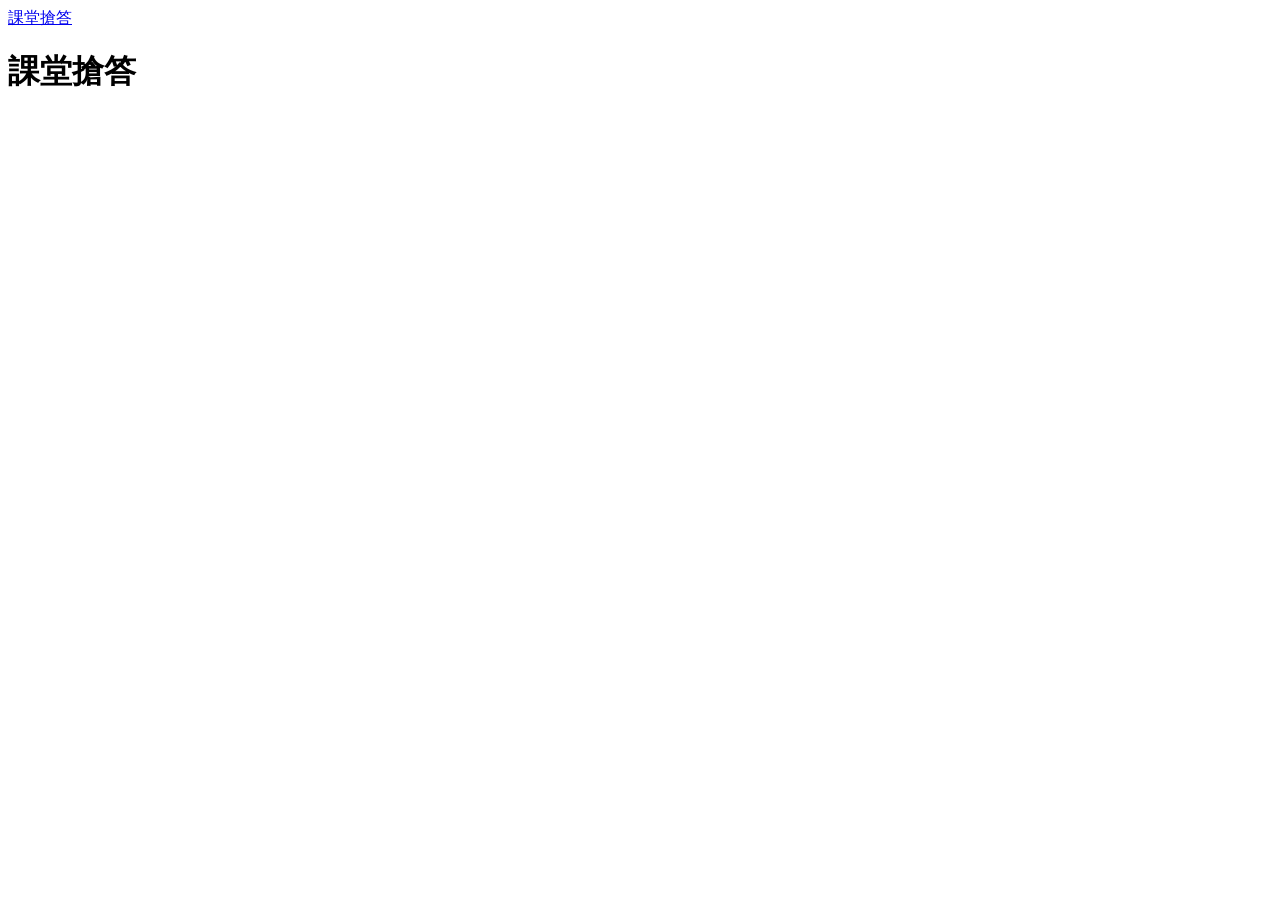
==== public/courses.html @ 8e47b9e6 "feat: deliver course workspaces and document classroom workflows" ====
<!doctype html>
<html lang="zh-Hant">
<head>
  <meta charset="utf-8"><meta name="viewport" content="width=device-width, initial-scale=1">
  <title>我的課程｜課堂搶答</title><link rel="stylesheet" href="/style.css">
  <script src="/share-code.js" defer></script>
  <script src="/workspace.js" defer></script>
  <script type="module" src="/courses.js"></script>
</head>
<body>
  <header class="topbar"><a href="/" class="brand">課堂搶答</a></header>
  <main class="course-home">
    <h1 id="title">課堂搶答</h1>
    <nav id="login-roles" class="role-switch" aria-label="選擇身分" hidden><button id="student" aria-pressed="true">學生</button><button id="staff" aria-pressed="false">老師與助教</button></nav>
    <p id="notice" role="status" hidden></p>
    <section class="panel" id="login" hidden><h2 id="intro">登入你的小組</h2><p id="hint">使用自己的 Google 帳號登入，再加入或建立課程小組。</p><button id="google" class="primary" disabled>使用 Google 帳號登入</button></section>
    <div id="workspace"></div>
  </main>
</body></html>
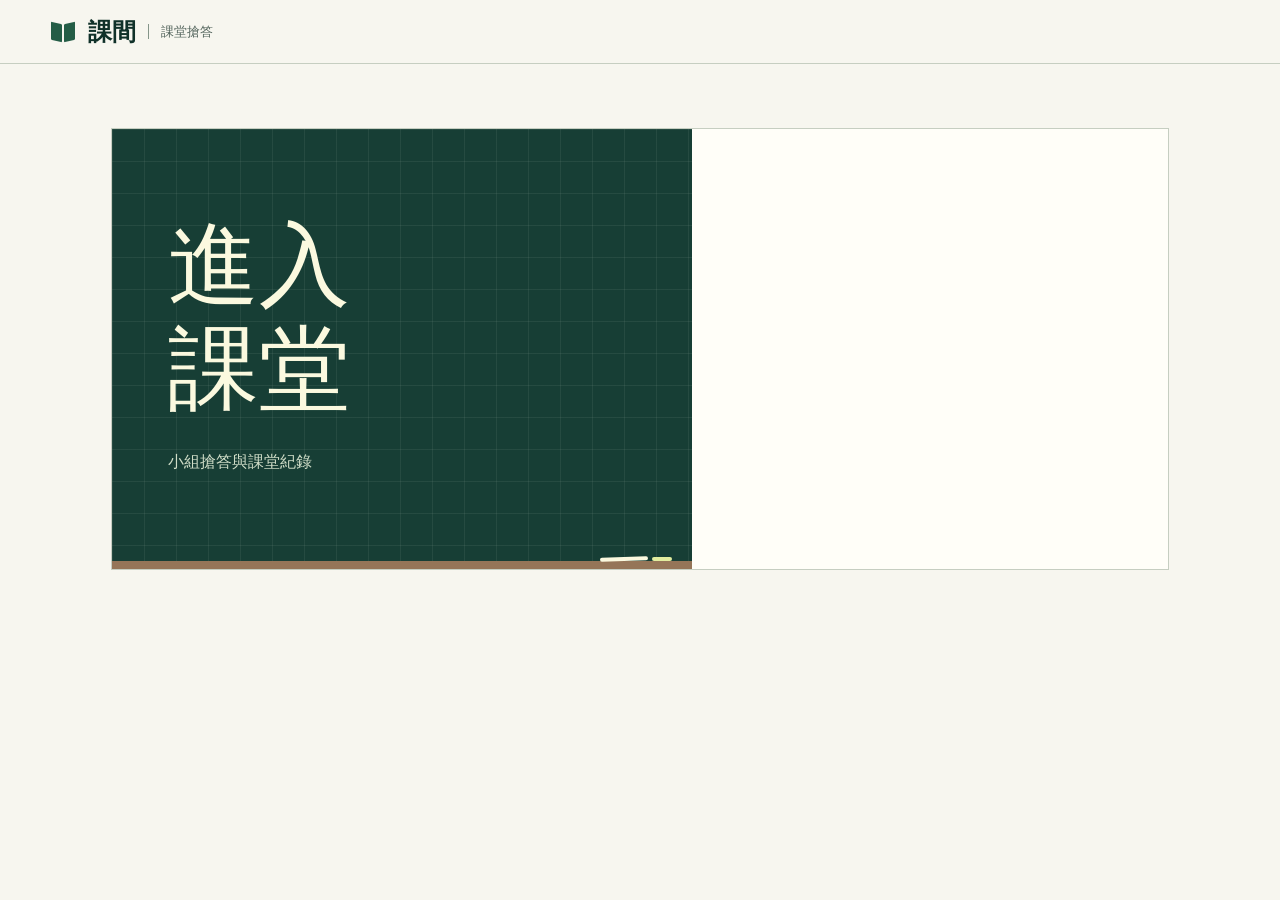
==== commit 625f3552: "feat: redesign classroom UI with Hallmark" ====
--- a/public/courses.html
+++ b/public/courses.html
@@ -2,18 +2,23 @@
 <html lang="zh-Hant">
 <head>
   <meta charset="utf-8"><meta name="viewport" content="width=device-width, initial-scale=1">
-  <title>我的課程｜課堂搶答</title><link rel="stylesheet" href="/style.css">
+  <title>我的課程｜課間</title><meta name="description" content="進入課程、加入小組，查看課堂搶答活動與作答紀錄。"><link rel="stylesheet" href="style.css">
   <script src="/share-code.js" defer></script>
   <script src="/workspace.js" defer></script>
   <script type="module" src="/courses.js"></script>
 </head>
 <body>
-  <header class="topbar"><a href="/" class="brand">課堂搶答</a></header>
+  <header class="topbar"><a href="/" class="brand" aria-label="課間首頁"><span class="book-mark" aria-hidden="true"></span>課間<span class="brand-detail">課堂搶答</span></a></header>
   <main class="course-home">
-    <h1 id="title">課堂搶答</h1>
-    <nav id="login-roles" class="role-switch" aria-label="選擇身分" hidden><button id="student" aria-pressed="true">學生</button><button id="staff" aria-pressed="false">老師與助教</button></nav>
-    <p id="notice" role="status" hidden></p>
-    <section class="panel" id="login" hidden><h2 id="intro">登入你的小組</h2><p id="hint">使用自己的 Google 帳號登入，再加入或建立課程小組。</p><button id="google" class="primary" disabled>使用 Google 帳號登入</button></section>
+    <div class="course-entry">
+      <div class="course-heading"><h1 id="title">進入課堂</h1><p class="board-caption">小組搶答與課堂紀錄</p></div>
+      <div class="entry-controls">
+        <p id="notice" role="status" hidden></p>
+        <nav id="login-roles" class="role-switch" aria-label="選擇身分" hidden><button id="student" aria-pressed="true">學生</button><button id="staff" aria-pressed="false">老師與助教</button></nav>
+        <section id="login" hidden><h2 id="intro">登入你的小組</h2><p id="hint">使用自己的 Google 帳號登入，再加入或建立課程小組。</p><button id="google" class="primary" disabled>使用 Google 帳號登入</button></section>
+        <noscript><p>請開啟 JavaScript 以登入課程。</p></noscript>
+      </div>
+    </div>
     <div id="workspace"></div>
   </main>
 </body></html>
--- a/public/style.css
+++ b/public/style.css
@@ -0,0 +1,386 @@
+/* Hallmark · v2.0.0 | scope: app | redesign: full | theme: Hedgerow | signature: classroom board beside the sign-in sheet */
+/* critique: a shared wordmark, a quiet course register and a writing surface for each answer. */
+/* Hallmark · dropped activity-eyebrow · The hidden English label had no reader or event handler. */
+:root {
+  --ink: #202d29;
+  --muted: #53645c;
+  --paper: #f7f6ef;
+  --surface: #fffef8;
+  --soft: #eeeee4;
+  --line: #c6cec1;
+  --control: #859589;
+  --board: #173e35;
+  --board-deep: #103129;
+  --board-line: #4e695e;
+  --chalk: #fbf9df;
+  --chalk-muted: #d0ddc8;
+  --signal: #e2ed9f;
+  --green: #245d46;
+  --wash: #e5ecda;
+  --focus: #a64d14;
+  --red: #922f29;
+  --red-wash: #faeae3;
+  --amber: #714d13;
+  --amber-wash: #f7edce;
+  --wood: #957558;
+  --grid-line: rgb(225 239 216 / 0.075);
+  --shade: rgb(27 45 34 / 0.16);
+  --backdrop: rgb(14 28 22 / 0.55);
+  --body-font: "Microsoft JhengHei", "PingFang TC", "Noto Sans TC", system-ui, sans-serif;
+  --display-font: "Noto Serif TC", "Songti TC", "PMingLiU", "Noto Serif CJK TC", Georgia, serif;
+  --number-font: "IBM Plex Mono", Consolas, ui-monospace, monospace;
+  --rail-width: 224px;
+  --max-measure: 1160px;
+  --gutter: clamp(16px, 4vw, 56px);
+  --header-height: 64px;
+  color: var(--ink);
+  background: var(--paper);
+  font: 16px/1.65 var(--body-font);
+}
+* { box-sizing: border-box; }
+html, body { margin: 0; overflow-x: clip; }
+[hidden] { display: none !important; }
+button, input, select, textarea { font: inherit; color: inherit; }
+button, summary { cursor: pointer; }
+a { color: var(--green); text-underline-offset: 0.2em; }
+button { border: 0; background: transparent; }
+:where(button, .primary, .secondary, .danger) { border-radius: 4px; }
+button:disabled, button.busy { opacity: 0.55; cursor: not-allowed; }
+button:active:not(:disabled) { transform: translateY(1px); }
+:focus-visible { outline: 3px solid var(--focus); outline-offset: 3px; }
+main { width: min(100%, var(--max-measure)); margin-inline: auto; padding: 40px var(--gutter) 88px; }
+h1, h2, h3, p { margin: 0 0 12px; }
+h1, h2, h3 { line-height: 1.34; min-width: 0; overflow-wrap: break-word; text-wrap: balance; }
+h1 { font: 700 42px/1.25 var(--display-font); }
+h2 { font: 700 26px/1.4 var(--display-font); }
+h3 { font-size: 18px; }
+fieldset { min-width: 0; margin: 0; padding: 0; border: 0; }
+summary { padding-block: 8px; font-weight: 650; }
+label { display: block; margin: 16px 0 8px; font-size: 15px; font-weight: 650; }
+input:not([type=checkbox]), select, textarea {
+  display: block; width: 100%; min-width: 0; max-width: 100%;
+  min-height: 44px; padding: 8px 12px; border: 1px solid var(--control);
+  border-radius: 4px; background: var(--surface);
+}
+input::placeholder, textarea::placeholder { color: var(--muted); }
+textarea { resize: vertical; line-height: 1.65; }
+input[type=checkbox] { width: 18px; height: 18px; flex: none; accent-color: var(--green); }
+input:disabled, select:disabled, textarea:disabled { background: var(--soft); color: var(--muted); }
+form > button[type=submit], .course-home form > button { margin-top: 20px; }
+.primary, .secondary, .danger, .text-button, .share-code button, .review-controls button {
+  display: inline-flex; justify-content: center; align-items: center; gap: 8px;
+  min-height: 44px; padding: 8px 16px;
+  font-size: 15px; font-weight: 650; line-height: 1.45; text-align: center;
+}
+.primary { background: var(--green); color: var(--surface); }
+.primary:hover:not(:disabled) { background: var(--board-deep); }
+.secondary, .share-code button, .review-controls button { border: 1px solid var(--control); color: var(--green); background: var(--surface); }
+.secondary:hover:not(:disabled), .share-code button:hover, .review-controls button:hover { background: var(--wash); }
+.danger { color: var(--red); background: var(--red-wash); border: 1px solid var(--red); }
+.danger:hover:not(:disabled) { color: var(--surface); background: var(--red); }
+.text-button { padding-inline: 4px; color: var(--green); text-decoration: underline; text-underline-offset: 0.25em; }
+.wide { width: 100%; }
+.muted, .field-hint, .integration-note, .sidebar-note, .inline-help, .answer-time, .chat-context, .monitor-summary {
+  color: var(--muted); font-size: 14px; line-height: 1.7;
+}
+.field-hint, .integration-note { margin-block: 8px 16px; }
+.form-actions, .google-controls, .review-controls, .cluster-actions, .cluster-undo, .grading-status,
+.sheet-sync-heading, .sheet-sync-feedback, .shared-question-filter, .monitor-toolbar, #teacher-controls, #round-controls {
+  display: flex; flex-wrap: wrap; align-items: center; gap: 8px 12px;
+}
+.form-actions, .cluster-actions, .google-controls { margin-top: 20px; }
+.check-label, .multi-checks label, .cluster-answer { display: flex; align-items: center; gap: 8px; min-height: 44px; }
+#notice, .grading-status, .cluster-undo { padding: 12px 16px; margin-block: 12px; background: var(--amber-wash); color: var(--amber); border-radius: 4px; overflow-wrap: anywhere; }
+#notice.success, .grading-status.complete, .cluster-undo { background: var(--wash); color: var(--green); }
+#notice:empty, .chat-panel p:empty, #own-score-pending:empty { display: none; }
+
+/* The binding and the open-book mark are shared by both entrances. */
+.topbar {
+  min-height: var(--header-height); padding: 0 var(--gutter); display: flex; align-items: center; gap: 12px;
+  border-bottom: 1px solid var(--line); background: var(--paper); color: var(--board-deep);
+}
+.brand { margin-right: auto; display: inline-flex; align-items: center; gap: 12px; color: inherit; font: 700 24px/1 var(--display-font); text-decoration: none; white-space: nowrap; }
+.book-mark { width: 25px; height: 22px; display: inline-flex; gap: 2px; align-items: center; }
+.book-mark::before, .book-mark::after { content: ""; width: 11px; height: 18px; background: var(--green); border-radius: 1px; }
+.book-mark::before { transform: skewY(14deg); }
+.book-mark::after { transform: skewY(-14deg); }
+.brand-detail { font: 500 13px/1.2 var(--body-font); border-left: 1px solid var(--control); padding-left: 12px; color: var(--muted); }
+.top-actions { display: flex; align-items: center; gap: 12px; }
+.connection { font-size: 13px; color: var(--muted); }
+.connection.offline { color: var(--red); }
+.course-entry, .entry-layout {
+  display: grid; grid-template-columns: minmax(0, 1.22fr) minmax(0, 1fr);
+  background: var(--surface); border: 1px solid var(--line); margin: 24px auto;
+}
+.course-heading {
+  position: relative; isolation: isolate; display: flex; flex-direction: column; justify-content: center;
+  min-height: 440px; padding: 56px; background-color: var(--board); color: var(--chalk);
+  background-image: linear-gradient(var(--grid-line) 1px, transparent 1px), linear-gradient(90deg, var(--grid-line) 1px, transparent 1px);
+  background-size: 32px 32px; border-bottom: 8px solid var(--wood);
+}
+.course-heading::before, .course-heading::after { position: absolute; bottom: 0; content: ""; height: 4px; border-radius: 2px; }
+.course-heading::before { right: 44px; width: 48px; background: var(--chalk); transform: rotate(-2deg); }
+.course-heading::after { right: 20px; width: 20px; background: var(--signal); }
+.course-heading h1 { max-width: 2.25em; margin: 0; font-size: clamp(64px, 7.1vw, 100px); line-height: 1.14; font-weight: 500; }
+.board-caption { margin: 28px 0 0; color: var(--chalk-muted); }
+.entry-controls, .entry-card { align-self: center; min-width: 0; padding: clamp(24px, 4vw, 56px); }
+.role-switch, .source-switch, .workspace-nav { display: flex; flex-wrap: wrap; gap: 4px; border-bottom: 1px solid var(--line); margin-bottom: 24px; }
+.role-switch button, .source-switch button, .workspace-nav button {
+  min-height: 44px; padding: 8px 12px; margin-bottom: -1px; border-bottom: 3px solid transparent;
+  color: var(--muted); font-size: 15px; font-weight: 650;
+}
+.role-switch button[aria-pressed=true], .source-switch button[aria-pressed=true], .workspace-nav button[aria-current=page] { border-color: var(--green); color: var(--green); }
+.role-switch button:hover, .source-switch button:hover, .workspace-nav button:hover { background: var(--wash); }
+#login h2, .entry-card h2 { margin: 0 0 12px; font-size: 28px; }
+#hint { color: var(--muted); margin-bottom: 24px; text-wrap: pretty; }
+#google { width: 100%; }
+.entry-footer { margin: 24px 0 0; padding-top: 16px; border-top: 1px solid var(--line); color: var(--muted); font-size: 14px; }
+#join-code, .share-code code { font-family: var(--number-font); font-variant-numeric: tabular-nums; }
+
+/* Course register and right-hand contents. */
+.has-workspace .topbar { position: sticky; top: 0; z-index: 8; }
+.has-workspace main { width: min(calc(100% - var(--rail-width)), var(--max-measure)); margin-inline: max(0px, calc((100% - var(--max-measure) - var(--rail-width)) / 2)) 0; }
+.has-workspace .course-entry { display: block; margin: 0; border: 0; background: transparent; }
+.has-workspace .course-heading, .section-heading { display: flex; justify-content: space-between; align-items: baseline; gap: 16px; border: 0; border-bottom: 2px solid var(--ink); min-height: auto; padding: 0 0 20px; background: transparent; color: var(--ink); }
+.has-workspace .course-heading { display: block; }
+.has-workspace .course-heading::before, .has-workspace .course-heading::after, .has-workspace .board-caption { display: none; }
+.has-workspace .course-heading h1, .section-heading h1, .setup-guide h1 { max-width: none; margin: 0; font-size: 40px; font-weight: 700; }
+.has-workspace .entry-controls { padding: 0; }
+.work-rail { position: fixed; right: 0; top: var(--header-height); bottom: 0; z-index: 6; overflow-y: auto; width: var(--rail-width); padding: 20px 12px 32px; border-left: 1px solid var(--line); background: var(--soft); }
+.rail-heading, .profile-name { display: block; padding: 8px 12px; color: var(--muted); font-size: 13px; font-weight: 650; overflow-wrap: anywhere; }
+.rail-heading:not(:first-child), .rail-activity { margin-top: 16px; padding-top: 16px; border-top: 1px solid var(--line); }
+.work-link { display: flex; align-items: center; gap: 8px; min-height: 44px; width: 100%; padding: 8px 12px; color: var(--ink); text-decoration: none; font-size: 15px; text-align: left; border-radius: 4px; }
+.work-link:hover, .work-link[aria-current=page] { background: var(--wash); color: var(--board-deep); }
+.work-link[aria-current=page] { box-shadow: inset 3px 0 var(--green); font-weight: 700; }
+.work-profile { position: relative; }
+.work-avatar, .rail-toggle { min-width: 44px; height: 44px; padding: 0; color: var(--board); font-weight: 700; }
+.work-avatar { position: relative; display: grid; place-items: center; border-radius: 50%; background: var(--wash); overflow: hidden; border: 1px solid var(--line); }
+.work-avatar img { position: absolute; inset: 0; width: 100%; height: 100%; object-fit: cover; }
+.work-menu { position: absolute; top: calc(100% + 8px); right: 0; z-index: 9; width: min(240px, 84vw); border: 1px solid var(--line); background: var(--surface); padding: 8px; box-shadow: 0 8px 20px var(--shade); }
+.profile-name { border-bottom: 1px solid var(--line); }
+.rail-toggle { display: none; }
+.work-rail #teacher-tabs { display: grid; margin-bottom: 12px; border: 0; }
+.work-rail #teacher-tabs button { text-align: left; }
+.work-rail #teacher-controls, .work-rail #round-controls { display: grid; margin-block: 12px; }
+.course-home .panel { padding: 24px 0; border-bottom: 1px solid var(--line); }
+.course-home form { max-width: 540px; }
+.index-heading, .panel-heading, .question-top, .live-heading, .sheet-sync-heading { display: flex; align-items: baseline; justify-content: space-between; gap: 12px; }
+.count, .row-detail, .badge { font-size: 14px; color: var(--muted); }
+.activity-card { display: flex; align-items: center; justify-content: space-between; gap: 16px; width: 100%; min-height: 60px; padding: 16px 4px; text-align: left; border-bottom: 1px solid var(--line); }
+.activity-card strong, .activity-card > div { min-width: 0; overflow-wrap: anywhere; }
+.activity-card strong { font-size: 18px; }
+.activity-card small { display: block; color: var(--muted); font-size: 13px; }
+.activity-card:hover { background: var(--wash); }
+.course-row { display: grid; grid-template-columns: minmax(0,1fr) auto 9px; gap: 16px; }
+.course-row::after { content: ""; width: 7px; height: 7px; border: solid var(--control); border-width: 1px 1px 0 0; transform: rotate(45deg); }
+.row-detail { max-width: 12em; overflow-wrap: anywhere; }
+.activity-list-entry { padding: 8px 0 16px; border-bottom: 1px solid var(--line); }
+.activity-list-entry > .activity-card { border: 0; }
+.share-code { display: flex; flex-wrap: wrap; align-items: center; gap: 8px 12px; max-width: 100%; min-width: 0; }
+.share-code > span, .share-code small { font-size: 13px; }
+.share-code code { min-width: 0; max-width: 100%; overflow-wrap: anywhere; font-size: 18px; font-weight: 700; }
+.share-code button { min-height: 36px; font-size: 14px; padding: 4px 12px; }
+.share-code small { flex-basis: 100%; }
+.record { border-bottom: 1px solid var(--line); padding-block: 8px; }
+.record summary { overflow-wrap: anywhere; }
+.record small { color: var(--muted); font-weight: 400; margin-inline-start: 8px; }
+.answer-record { margin: 12px 0; padding: 12px 16px; background: var(--soft); }
+.answer-record p, .saved-answer, .reference-text, .result-answer, .cluster-answer-text { white-space: pre-wrap; overflow-wrap: anywhere; }
+.answer-record small { display: block; margin: 0; }
+
+
+/* Teacher desk and the student answer sheet. */
+.section-heading { margin-bottom: 24px; }
+.section-heading .muted { margin: 8px 0 0; }
+.section-heading > div { min-width: 0; }
+.badge { overflow-wrap: anywhere; max-width: 45%; }
+.dashboard-grid { display: grid; grid-template-columns: minmax(0,1.15fr) minmax(0,1fr); gap: 32px; align-items: start; }
+.dashboard-grid > *, .session-main, .session-sidebar { min-width: 0; }
+.dashboard-grid .panel { padding: 24px; border: 1px solid var(--line); background: var(--surface); }
+.dashboard-grid .panel + .panel { background: transparent; border-width: 0 0 1px; padding-inline: 0; }
+.dashboard-grid:has(> [hidden]) { grid-template-columns: minmax(0,740px); }
+.empty { padding: 20px 0; color: var(--muted); }
+#custom-questions, #sheet-preview { margin-block: 16px; }
+#sheet-preview-form button, #sheet-import, #google-auth-link { margin-block: 16px; }
+.google-controls { margin-block: 16px; }
+.back { margin-bottom: 12px; }
+.session-layout { display: grid; grid-template-columns: minmax(180px, 232px) minmax(0,1fr); gap: 32px; }
+.code-block {
+  padding: 20px; background: var(--board); color: var(--chalk);
+  border-bottom: 4px solid var(--wood); overflow-wrap: anywhere;
+}
+.code-block p, .code-block .share-code > span { font-size: 13px; color: var(--chalk-muted); }
+.code-block p { margin: 12px 0 0; }
+.code-block .share-code code { color: var(--chalk); }
+.code-block .share-code button { color: var(--chalk); background: transparent; border-color: var(--chalk-muted); }
+.code-block .share-code button:hover { background: var(--board-deep); }
+.phase-steps { list-style: none; padding: 0; margin: 16px 0; }
+.phase-steps li { display: flex; align-items: baseline; gap: 8px; padding-block: 8px; color: var(--muted); }
+.phase-steps li > span { font: 13px var(--number-font); }
+.phase-steps small { display: block; font-size: 13px; }
+.phase-steps .current { color: var(--green); font-weight: 700; }
+#activity:not(.teacher-view) #session-rule, .teacher-view .phase-steps, .teacher-view #session-rule, .teacher-view .code-block p { display: none; }
+.teacher-view .session-layout { display: block; }
+.teacher-view .session-sidebar { display: flex; align-items: center; flex-wrap: wrap; gap: 12px 24px; padding-bottom: 20px; margin-bottom: 20px; border-bottom: 1px solid var(--line); }
+.teacher-view .session-sidebar:empty { display: none; }
+.teacher-view .code-block { flex: 1 1 240px; }
+.teacher-view .code-block .share-code { justify-content: flex-start; }
+.teacher-view #settings-form, .teacher-view #question-settings { max-width: 760px; }
+.teacher-view #settings-form > h3, .teacher-view #question-settings > h3, .teacher-view #question-settings > .field-hint, .tool-disclosure h3 { display: none; }
+.session-main > .panel, .tool-disclosure { padding: 20px 0; margin-bottom: 16px; border-bottom: 1px solid var(--line); }
+#settings-form { padding: 20px 24px; border: 1px solid var(--line); background: var(--surface); }
+#settings-form label:first-of-type { margin-top: 0; }
+#quiz-duration { max-width: 14rem; }
+#setup-status.unsaved { color: var(--amber); }
+#round-status, #countdown { margin: 12px 0; color: var(--green); font-weight: 700; }
+#countdown { font-size: 18px; font-variant-numeric: tabular-nums; }
+.live-heading h2 { margin: 0; }
+.live-heading + p { margin-top: 8px; }
+.phase-pill, .question-status { padding: 4px 8px; background: var(--soft); color: var(--muted); font-size: 13px; line-height: 1.5; font-weight: 650; white-space: nowrap; }
+.phase-pill.active, .question-card.sent .question-status { background: var(--wash); color: var(--green); }
+.phase-pill.results { border: 1px solid var(--line); background: var(--surface); }
+.live-ranking { margin: 16px 0; padding-block: 8px; border-block: 1px solid var(--line); }
+.live-ranking p { margin: 0 0 8px; color: var(--muted); font-size: 13px; }
+.live-ranking ol { list-style: none; padding: 0; margin: 0; font-variant-numeric: tabular-nums; }
+.live-ranking li { display: grid; grid-template-columns: auto minmax(0,1fr) auto; align-items: baseline; gap: 8px; padding-block: 8px; border-top: 1px solid var(--line); overflow-wrap: anywhere; }
+.teacher-view .live-ranking { min-width: min(100%, 12rem); margin: 0; }
+.score-card { display: grid; grid-template-columns: minmax(0,1fr) auto; gap: 4px 12px; align-items: center; padding: 16px 20px; margin: 16px 0; color: var(--board); background: var(--wash); }
+.score-card strong { grid-column: 2; grid-row: 1 / span 3; font-size: 28px; font-variant-numeric: tabular-nums; }
+.score-card small, .score-card p { grid-column: 1; font-size: 13px; margin: 0; }
+.question-grid { display: grid; gap: 16px; padding: 16px 0; }
+.question-card { padding: 20px 24px; background: var(--surface); border: 1px solid var(--line); }
+.question-top { border-bottom: 1px solid var(--line); padding-bottom: 8px; }
+.question-top h3 { font: 700 22px/1.4 var(--display-font); margin: 0; }
+.question-card.sent, .question-card.upcoming { background: var(--soft); }
+.question-card.upcoming > :not(.question-top), .question-card.sent > label, .question-card.sent > .stake { display: none; }
+.question-card.upcoming .question-top { border: 0; padding: 0; }
+.question-card button { margin-top: 16px; }
+.question-prompt { font-size: 18px; font-weight: 650; white-space: pre-wrap; overflow-wrap: anywhere; margin-top: 16px; }
+.question-card textarea { min-height: 96px; }
+.stake { max-width: 12rem; }
+.published-reference, .cluster-undo { padding: 12px 16px; margin-block: 12px; background: var(--wash); }
+.published-reference strong, .winner, .result-number { color: var(--green); }
+.question-config-unit { border-top: 1px solid var(--line); }
+.question-config-unit > summary { display: flex; align-items: center; gap: 12px; padding: 16px 0; }
+.question-config-unit > summary::after { content: "+"; color: var(--green); font-size: 20px; }
+.question-config-unit[open] > summary::after { content: "−"; }
+.question-config-summary { margin-left: auto; color: var(--muted); font-size: 13px; font-weight: 400; }
+.question-config-child { padding: 8px 16px 16px; background: var(--surface); border-block-start: 1px solid var(--line); }
+.question-config-form fieldset { padding-bottom: 16px; }
+.shared-question-filter, .monitor-toolbar, .grading-status { margin-block: 12px; }
+.shared-question-filter label, .monitor-toolbar label { margin: 0; }
+.shared-question-filter select { width: auto; }
+.monitor-toolbar, .grading-status, .cluster-undo, .sheet-sync-feedback { justify-content: space-between; }
+.grading-status p, .monitor-summary { margin: 0; }
+.table-scroll { overflow: auto; max-width: 100%; min-width: 0; background: var(--surface); border: 1px solid var(--line); }
+table { border-collapse: collapse; width: 100%; font-size: 14px; }
+th, td { padding: 12px; text-align: left; vertical-align: top; border-bottom: 1px solid var(--line); overflow-wrap: anywhere; }
+th { background: var(--soft); color: var(--board); }
+td small { display: block; color: var(--muted); margin-block: 4px; }
+#monitor-table { max-height: 65vh; }
+#monitor-table thead th { position: sticky; inset-block-start: 0; z-index: 1; }
+#monitor-table th:first-child { min-width: 100px; }
+#monitor-table td { min-width: 180px; }
+.cell-answer { display: block; white-space: pre-wrap; overflow-wrap: anywhere; }
+.cell-answer[tabindex] { max-height: 224px; overflow: auto; }
+.answer-reading-hint { display: block; margin-bottom: 4px; color: var(--green); font-size: 13px; }
+.review-controls { margin-top: 12px; }
+.review-controls button { min-height: 36px; font-size: 14px; padding: 4px 8px; }
+.review-controls [data-verdict=incorrect], #chat-send-status { color: var(--red); }
+.unsent, .cluster-verdict { color: var(--muted); }
+.course-ranking, #scoreboard-table table { table-layout: fixed; font-variant-numeric: tabular-nums; }
+#report-table table { min-width: 60rem; }
+#report-table th { white-space: nowrap; }
+#report-table td:nth-child(2) { min-width: 10rem; }
+.report-scroll-help { display: none; }
+.course-ranking tr > :first-child { width: 4em; }
+.course-ranking tr > :last-child { width: 6em; text-align: right; }
+#scoreboard-table tr > :first-child, #scoreboard-table tr > :last-child { width: 16%; }
+.ranking-own { color: var(--green); margin-inline-start: 8px; }
+.results-list { margin: 16px 0; }
+.result-row { display: grid; grid-template-columns: 64px minmax(0,1fr); gap: 16px; padding: 16px 0; border-top: 1px solid var(--line); }
+.full-answer .result-answer { max-height: 320px; overflow: auto; }
+.cluster-card { border-top: 1px solid var(--line); padding-block: 16px; }
+.cluster-card legend { font-size: 18px; font-weight: 700; }
+.cluster-answer { align-items: flex-start; border-top: 1px solid var(--line); padding-block: 12px; }
+.cluster-answer-content { min-width: 0; }
+.cluster-answer-text, .cluster-verdict { display: block; }
+.inline-help summary, .tool-disclosure > summary, .teacher-reference > summary { color: var(--green); }
+.sheet-sync-panel { max-width: 100%; min-width: 0; margin-block: 12px; }
+.sheet-sync-heading strong, .sheet-sync-feedback p { overflow-wrap: anywhere; }
+.sheet-sync-feedback p { margin: 4px 0; }
+.sheet-sync-panel summary { font-size: 14px; }
+#end-dialog { width: min(460px, 90%); background: var(--surface); color: var(--ink); padding: 24px; border: 1px solid var(--control); border-radius: 4px; }
+#end-dialog::backdrop { background: var(--backdrop); }
+.activity-chat { position: fixed; left: max(12px, env(safe-area-inset-left)); bottom: max(12px, env(safe-area-inset-bottom)); z-index: 5; max-width: calc(100% - 24px); border: 1px solid var(--board); border-radius: 4px; background: var(--surface); }
+.activity-chat > summary { min-height: 44px; padding: 8px 16px; color: var(--chalk); background: var(--board); }
+.activity-chat[open] { width: 340px; max-height: 80dvh; overflow: auto; box-shadow: 0 8px 24px var(--shade); }
+.chat-panel { padding: 12px; }
+#chat-log { max-height: min(35dvh,240px); overflow: auto; overscroll-behavior: contain; }
+#chat-log p { overflow-wrap: anywhere; margin-block: 8px; }
+#chat-log strong, #chat-log span { display: block; }
+#chat-log strong { color: var(--green); font-size: 14px; }
+#chat-log span { white-space: pre-wrap; }
+#chat-form { display: grid; grid-template-columns: minmax(0,1fr) auto; gap: 8px; align-items: center; }
+#chat-form label { grid-column: 1 / -1; margin: 0; }
+#chat-form button { margin: 0; }
+.setup-guide { max-width: 800px; }
+.setup-guide h1 { padding-bottom: 16px; border-bottom: 2px solid var(--ink); margin-bottom: 20px; }
+.setup-guide code { overflow-wrap: anywhere; }
+.setup-steps { padding-left: 24px; margin: 24px 0; }
+.setup-steps > li { padding: 12px 0; border-top: 1px solid var(--line); }
+.setup-steps > li::marker { color: var(--green); font-weight: 700; }
+
+@media (max-width: 960px) {
+  .dashboard-grid { grid-template-columns: minmax(0,1fr); }
+  .session-layout { grid-template-columns: minmax(150px, 180px) minmax(0,1fr); gap: 20px; }
+  .has-workspace .session-layout { display: block; }
+  .course-heading { padding: 32px; }
+}
+@media (max-width: 760px) {
+  :root { --header-height: 56px; }
+  main { padding-block: 24px 80px; }
+  .course-entry, .entry-layout { grid-template-columns: minmax(0,1fr); margin: 4px auto; }
+  .course-heading { min-height: 176px; padding: 24px; border-bottom-width: 5px; }
+  .course-heading h1 { max-width: none; font-size: 46px; }
+  .board-caption { margin-top: 8px; font-size: 14px; }
+  .entry-card, .entry-controls { padding: 24px; }
+  .has-workspace main { margin-inline: auto; width: 100%; }
+  .has-workspace .course-heading h1, .section-heading h1, .setup-guide h1 { font-size: 30px; }
+  .rail-toggle { display: inline-block; }
+  .work-rail { display: none; width: min(288px, 84%); box-shadow: -8px 8px 24px var(--shade); }
+  .work-rail.unfold { display: block; }
+  .session-layout { display: block; }
+  #activity:not(.teacher-view) .session-layout { display: flex; flex-direction: column; }
+  #activity:not(.teacher-view) .session-main { order: -1; margin-top: 0; }
+  #activity:not(.teacher-view) .session-sidebar { margin-top: 20px; }
+  .report-scroll-help { display: block; }
+  body:has(.activity-chat:not([hidden])) { height: 100dvh; display: flex; flex-direction: column; }
+  body:has(.activity-chat:not([hidden])) > .topbar { flex: none; }
+  body:has(.activity-chat:not([hidden])) > main { flex: 1 1 auto; min-height: 0; overflow-y: auto; padding-bottom: 24px; }
+  .activity-chat { position: static; flex: none; align-self: flex-start; margin: 4px 12px max(8px, env(safe-area-inset-bottom)); }
+  .activity-chat[open] { max-height: 43dvh; }
+  .session-main { margin-top: 16px; }
+  .teacher-view .session-sidebar { gap: 12px; }
+  #activity:not(.teacher-view) .phase-steps { display: none; }
+  .course-row { gap: 8px; }
+  .row-detail { max-width: 7em; }
+  .record summary small { display: block; margin-left: 0; }
+  .dashboard-grid .panel, .question-card, #settings-form { padding: 16px; }
+  #scoreboard-table td, #scoreboard-table th { padding: 8px 4px; }
+  .top-actions { gap: 4px; }
+}
+@media (max-width: 420px) {
+  .topbar { gap: 4px; padding-inline: 12px; }
+  .brand { gap: 8px; font-size: 21px; }
+  .brand-detail { font-size: 12px; padding-left: 8px; }
+  .top-actions .connection { font-size: 12px; }
+  .top-actions .text-button { font-size: 12px; }
+  .entry-controls, .entry-card { padding: 20px; }
+  .course-heading h1 { font-size: 40px; }
+  .activity-card strong { font-size: 16px; }
+  .cluster-actions button { width: 100%; }
+}
+@media (prefers-reduced-motion: reduce) {
+  *, *::before, *::after { scroll-behavior: auto; }
+}
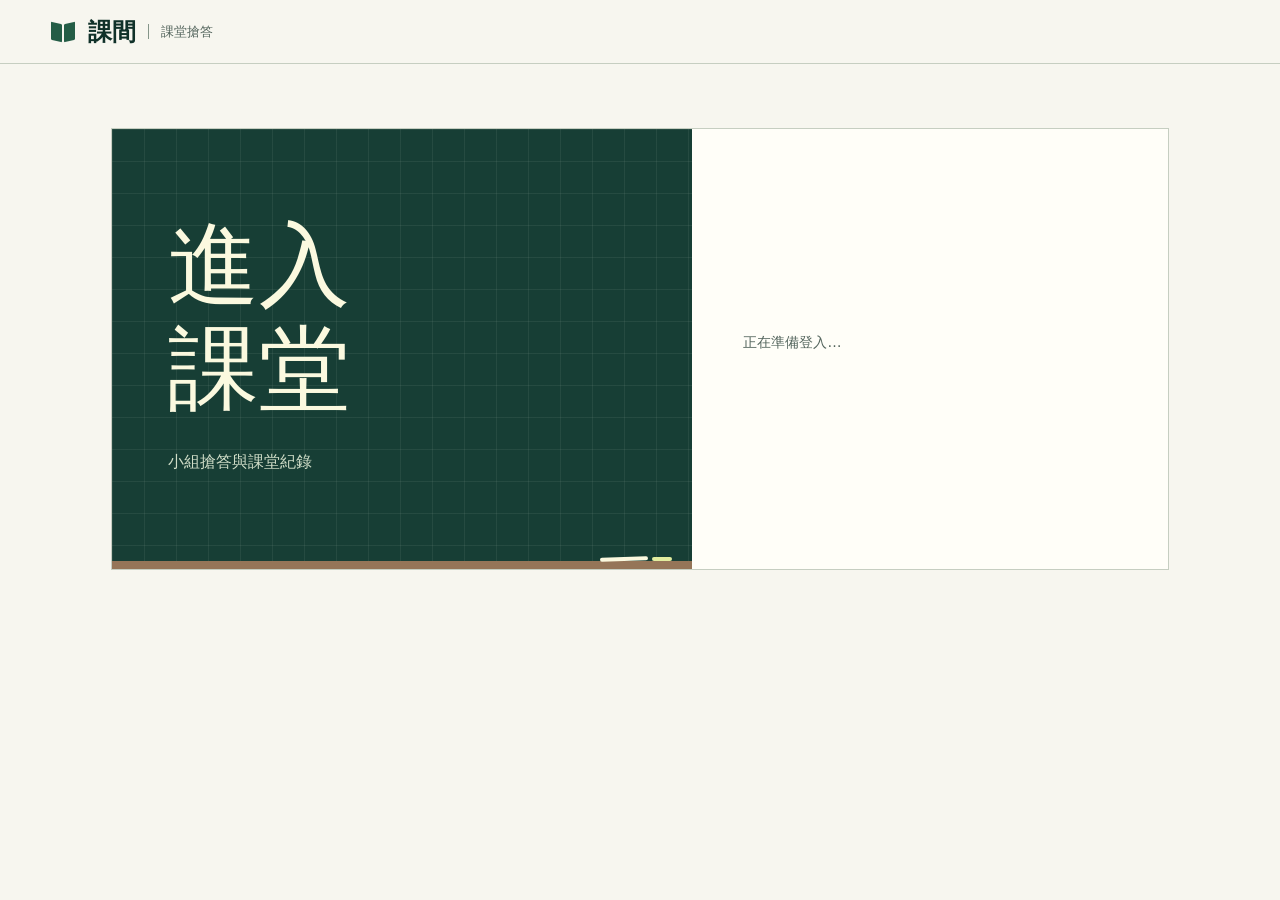
==== commit 72d8f602: "feat: 改善課堂操作流程，加入批改動畫與保底倒數心跳聲" ====
--- a/public/courses.html
+++ b/public/courses.html
@@ -13,6 +13,11 @@
     <div class="course-entry">
       <div class="course-heading"><h1 id="title">進入課堂</h1><p class="board-caption">小組搶答與課堂紀錄</p></div>
       <div class="entry-controls">
+        <div id="entry-state">
+          <p id="entry-message" class="muted" role="status">正在準備登入…</p>
+          <button id="entry-retry" type="button" class="secondary" hidden>重新載入</button>
+          <button id="entry-signout" type="button" class="text-button" hidden>切換帳號</button>
+        </div>
         <p id="notice" role="status" hidden></p>
         <nav id="login-roles" class="role-switch" aria-label="選擇身分" hidden><button id="student" aria-pressed="true">學生</button><button id="staff" aria-pressed="false">老師與助教</button></nav>
         <section id="login" hidden><h2 id="intro">登入你的小組</h2><p id="hint">使用自己的 Google 帳號登入，再加入或建立課程小組。</p><button id="google" class="primary" disabled>使用 Google 帳號登入</button></section>
--- a/public/style.css
+++ b/public/style.css
@@ -146,6 +146,7 @@
 .has-workspace .course-heading::before, .has-workspace .course-heading::after, .has-workspace .board-caption { display: none; }
 .has-workspace .course-heading h1, .section-heading h1, .setup-guide h1 { max-width: none; margin: 0; font-size: 40px; font-weight: 700; }
 .has-workspace .entry-controls { padding: 0; }
+#content-title { scroll-margin-top: calc(var(--header-height) + 12px); }
 .work-rail { position: fixed; right: 0; top: var(--header-height); bottom: 0; z-index: 6; overflow-y: auto; width: var(--rail-width); padding: 20px 12px 32px; border-left: 1px solid var(--line); background: var(--soft); }
 .rail-heading, .profile-name { display: block; padding: 8px 12px; color: var(--muted); font-size: 13px; font-weight: 650; overflow-wrap: anywhere; }
 .rail-heading:not(:first-child), .rail-activity { margin-top: 16px; padding-top: 16px; border-top: 1px solid var(--line); }
@@ -381,6 +382,44 @@
   .activity-card strong { font-size: 16px; }
   .cluster-actions button { width: 100%; }
 }
+.review-receipt { margin-top: 8px; color: var(--board); }
+.review-stage {
+  position: relative; isolation: isolate; overflow: hidden; min-height: 57px;
+  padding: 8px 12px; border: 1px solid var(--line); background: var(--wash);
+}
+.review-caption, .review-outcome { display: block; }
+.review-caption { color: var(--muted); font-size: 12px; }
+.review-outcome { font-size: 14px; }
+.verdict-stamp {
+  display: inline-block; padding: 0 4px; border: 3px double currentColor; border-radius: 2px;
+  color: var(--green); font: 700 16px/1.25 var(--display-font); transform: rotate(-5deg);
+}
+.review-revert { margin: 0; padding: 2px 0; min-height: 34px; font-size: 13px; }
+.flying-answer, .kicking-shoe { position: absolute; pointer-events: none; }
+.flying-answer {
+  inset: 2px 4px; display: grid; align-content: center; padding: 4px 12px;
+  border: 1px solid var(--line); background: repeating-linear-gradient(0deg,var(--surface) 0 18px,var(--soft) 18px 19px);
+  color: var(--ink); transform-origin: 15% 72%; font-size: 13px; line-height: 1.4;
+}
+.flying-answer > * { white-space: nowrap; overflow: hidden; text-overflow: ellipsis; }
+.kicking-shoe { z-index: 1; width: 58px; height: 32px; right: 8%; top: 15%; transform-origin: 86% 10%; }
+.shoe-upper, .shoe-sole, .shoe-laces { position: absolute; display: block; }
+.shoe-upper {
+  inset: 1px 1px 5px; background: var(--board); border-radius: 55% 12% 4% 20%;
+  clip-path: polygon(0 84%,8% 68%,36% 53%,51% 15%,64% 4%,79% 26%,97% 8%,100% 100%,0 100%);
+}
+.shoe-sole { inset: auto 0 2px; height: 7px; border: 1.5px solid var(--board); background: var(--chalk); border-radius: 40% 12% 30% 55%; }
+.shoe-laces { left: 42%; top: 40%; width: 11px; height: 6px; border-block: 2px solid var(--chalk); transform: rotate(27deg); }
+#priority-track { width: min(240px,100%); margin: -4px 0 16px; background: var(--line); overflow: hidden; }
+#priority-track span { display: block; height: 4px; background: var(--green); transform-origin: left; }
+#heartbeat-setting label { width: fit-content; margin: 0 0 8px; color: var(--muted); font-size: 14px; }
+.podium-slip {
+  display: inline-block; max-width: 100%; padding: 0 8px; background: var(--soft);
+  border-inline-start: 2px solid var(--wood); color: var(--ink); transform-origin: left;
+}
+[data-podium="1"] .podium-slip { background: var(--wash); border-color: var(--green); }
+.rank-star { display: inline-block; color: var(--green); margin-left: .3em; font-size: 1.12em; line-height: 1; }
 @media (prefers-reduced-motion: reduce) {
+  #priority-track { display: none; }
   *, *::before, *::after { scroll-behavior: auto; }
 }
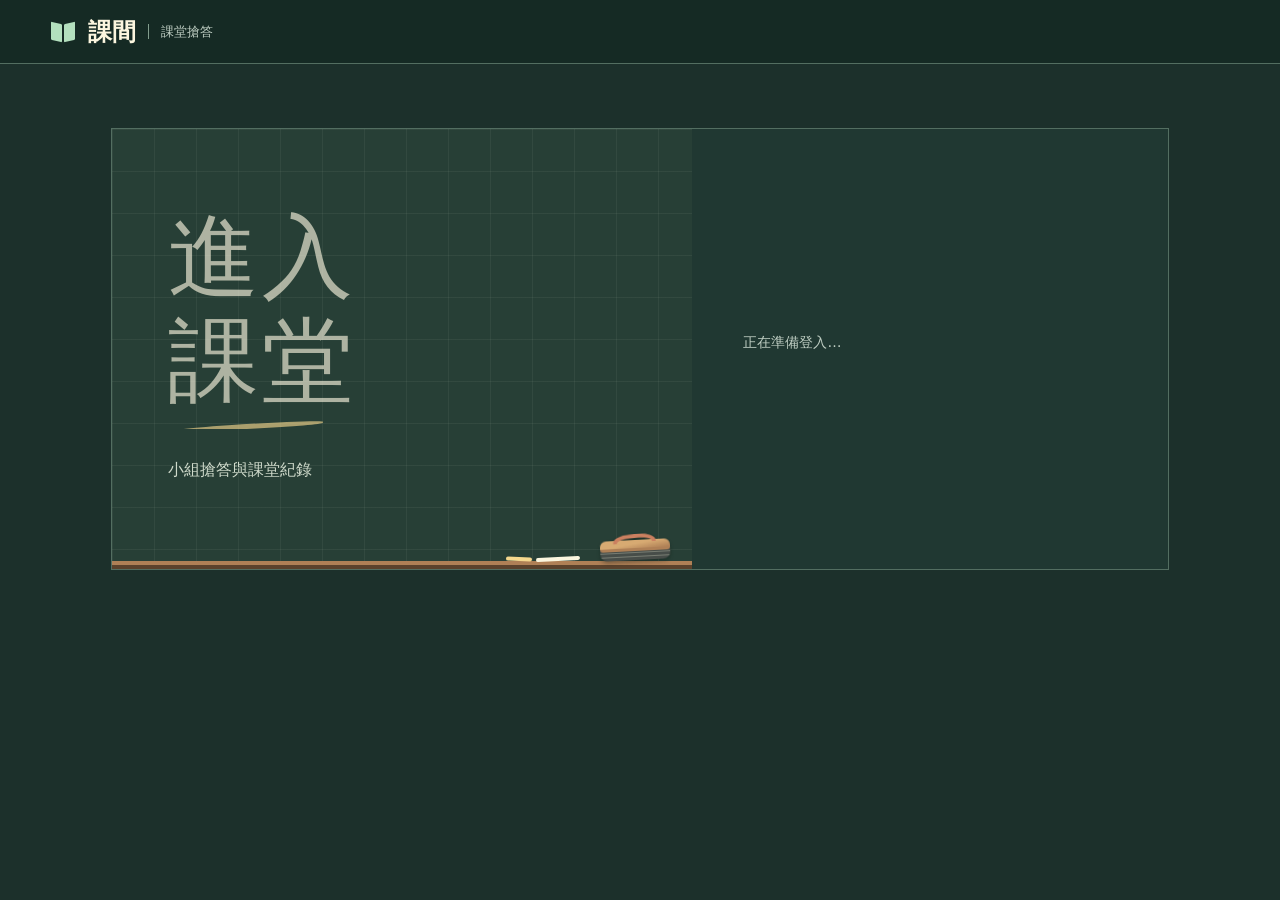
==== commit 5fd98560: "feat: 套用黑板主題與板擦批改特效，修正作答倒數心跳聲" ====
--- a/public/courses.html
+++ b/public/courses.html
@@ -1,6 +1,7 @@
 <!doctype html>
 <html lang="zh-Hant">
 <head>
+  <link rel="icon" href="/favicon.ico">
   <meta charset="utf-8"><meta name="viewport" content="width=device-width, initial-scale=1">
   <title>我的課程｜課間</title><meta name="description" content="進入課程、加入小組，查看課堂搶答活動與作答紀錄。"><link rel="stylesheet" href="style.css">
   <script src="/share-code.js" defer></script>
@@ -11,7 +12,7 @@
   <header class="topbar"><a href="/" class="brand" aria-label="課間首頁"><span class="book-mark" aria-hidden="true"></span>課間<span class="brand-detail">課堂搶答</span></a></header>
   <main class="course-home">
     <div class="course-entry">
-      <div class="course-heading"><h1 id="title">進入課堂</h1><p class="board-caption">小組搶答與課堂紀錄</p></div>
+      <div class="course-heading"><h1 id="title">進入課堂</h1><p class="board-caption">小組搶答與課堂紀錄</p><span class="board-eraser" aria-hidden="true"></span></div>
       <div class="entry-controls">
         <div id="entry-state">
           <p id="entry-message" class="muted" role="status">正在準備登入…</p>
--- a/public/style.css
+++ b/public/style.css
@@ -1,44 +1,54 @@
-/* Hallmark · v2.0.0 | scope: app | redesign: full | theme: Hedgerow | signature: classroom board beside the sign-in sheet */
-/* critique: a shared wordmark, a quiet course register and a writing surface for each answer. */
+/* Hallmark · v2.0.0 | scope: app | theme: classroom chalkboard | signature: chalk rail and felt eraser */
+/* The board carries the headings. Dense answers and controls keep a plain reading face. */
 /* Hallmark · dropped activity-eyebrow · The hidden English label had no reader or event handler. */
 :root {
-  --ink: #202d29;
-  --muted: #53645c;
-  --paper: #f7f6ef;
-  --surface: #fffef8;
-  --soft: #eeeee4;
-  --line: #c6cec1;
-  --control: #859589;
-  --board: #173e35;
-  --board-deep: #103129;
-  --board-line: #4e695e;
-  --chalk: #fbf9df;
-  --chalk-muted: #d0ddc8;
-  --signal: #e2ed9f;
-  --green: #245d46;
-  --wash: #e5ecda;
-  --focus: #a64d14;
-  --red: #922f29;
-  --red-wash: #faeae3;
-  --amber: #714d13;
-  --amber-wash: #f7edce;
-  --wood: #957558;
-  --grid-line: rgb(225 239 216 / 0.075);
-  --shade: rgb(27 45 34 / 0.16);
-  --backdrop: rgb(14 28 22 / 0.55);
+  color-scheme: dark;
+  --ink: #f3f2e5;
+  --muted: #bfcec3;
+  --slate: #1c302b;
+  --surface: #203832;
+  --soft: #29413a;
+  --line: #536e61;
+  --control: #829d8d;
+  --board: #273f36;
+  --board-deep: #152a24;
+  --chalk: #fbf6df;
+  --chalk-muted: #cfdacb;
+  --signal: #f4d78d;
+  --green: #b3e0be;
+  --wash: #344e41;
+  --focus: #ffe29c;
+  --red: #ffb5a6;
+  --red-wash: #513a34;
+  --amber: #f5d997;
+  --amber-wash: #443e2f;
+  --wood: #af8056;
+  --wood-light: #d7aa72;
+  --felt: #474d49;
+  --felt-edge: #777c72;
+  --strap: #cb8060;
+  --grid-line: rgb(225 239 216 / 0.06);
+  --shade: rgb(7 20 14 / 0.36);
+  --backdrop: rgb(7 20 14 / 0.7);
+  --grain: url("/chalk-grain.png");
+  /* Keep the letters readable while the grain loads or if it is unavailable. */
+  --chalk-mask: var(--grain), linear-gradient(rgb(0 0 0 / .64) 0 0);
   --body-font: "Microsoft JhengHei", "PingFang TC", "Noto Sans TC", system-ui, sans-serif;
-  --display-font: "Noto Serif TC", "Songti TC", "PMingLiU", "Noto Serif CJK TC", Georgia, serif;
+  --display-font: "LXGW WenKai TC", "Iansui", "Kaiti TC", "BiauKai", "DFKai-SB", "標楷體", "AR PL UKai TW", KaiTi, "Noto Serif TC", ui-serif, serif;
   --number-font: "IBM Plex Mono", Consolas, ui-monospace, monospace;
-  --rail-width: 224px;
   --max-measure: 1160px;
   --gutter: clamp(16px, 4vw, 56px);
   --header-height: 64px;
   color: var(--ink);
-  background: var(--paper);
+  background: var(--slate);
   font: 16px/1.65 var(--body-font);
 }
 * { box-sizing: border-box; }
 html, body { margin: 0; overflow-x: clip; }
+body {
+  min-height: 100dvh; background: linear-gradient(115deg, transparent 48%, var(--slate) 90%), var(--grain), var(--slate);
+  background-blend-mode: normal, soft-light, normal;
+}
 [hidden] { display: none !important; }
 button, input, select, textarea { font: inherit; color: inherit; }
 button, summary { cursor: pointer; }
@@ -54,13 +64,18 @@
 h1 { font: 700 42px/1.25 var(--display-font); }
 h2 { font: 700 26px/1.4 var(--display-font); }
 h3 { font-size: 18px; }
+h1, h2, .question-top h3, .result-number, .verdict-stamp {
+  mask-image: var(--chalk-mask); mask-size: 86px 86px;
+  letter-spacing: .035em;
+}
+.result-number { font: 700 19px/1.45 var(--display-font); color: var(--signal); }
 fieldset { min-width: 0; margin: 0; padding: 0; border: 0; }
 summary { padding-block: 8px; font-weight: 650; }
 label { display: block; margin: 16px 0 8px; font-size: 15px; font-weight: 650; }
 input:not([type=checkbox]), select, textarea {
   display: block; width: 100%; min-width: 0; max-width: 100%;
   min-height: 44px; padding: 8px 12px; border: 1px solid var(--control);
-  border-radius: 4px; background: var(--surface);
+  border-radius: 4px; background: var(--board-deep); color: var(--ink);
 }
 input::placeholder, textarea::placeholder { color: var(--muted); }
 textarea { resize: vertical; line-height: 1.65; }
@@ -72,8 +87,8 @@
   min-height: 44px; padding: 8px 16px;
   font-size: 15px; font-weight: 650; line-height: 1.45; text-align: center;
 }
-.primary { background: var(--green); color: var(--surface); }
-.primary:hover:not(:disabled) { background: var(--board-deep); }
+.primary { background: var(--signal); color: var(--board-deep); }
+.primary:hover:not(:disabled) { background: var(--chalk); }
 .secondary, .share-code button, .review-controls button { border: 1px solid var(--control); color: var(--green); background: var(--surface); }
 .secondary:hover:not(:disabled), .share-code button:hover, .review-controls button:hover { background: var(--wash); }
 .danger { color: var(--red); background: var(--red-wash); border: 1px solid var(--red); }
@@ -97,7 +112,7 @@
 /* The binding and the open-book mark are shared by both entrances. */
 .topbar {
   min-height: var(--header-height); padding: 0 var(--gutter); display: flex; align-items: center; gap: 12px;
-  border-bottom: 1px solid var(--line); background: var(--paper); color: var(--board-deep);
+  border-bottom: 1px solid var(--line); background: var(--board-deep); color: var(--chalk);
 }
 .brand { margin-right: auto; display: inline-flex; align-items: center; gap: 12px; color: inherit; font: 700 24px/1 var(--display-font); text-decoration: none; white-space: nowrap; }
 .book-mark { width: 25px; height: 22px; display: inline-flex; gap: 2px; align-items: center; }
@@ -115,14 +130,20 @@
 .course-heading {
   position: relative; isolation: isolate; display: flex; flex-direction: column; justify-content: center;
   min-height: 440px; padding: 56px; background-color: var(--board); color: var(--chalk);
-  background-image: linear-gradient(var(--grid-line) 1px, transparent 1px), linear-gradient(90deg, var(--grid-line) 1px, transparent 1px);
-  background-size: 32px 32px; border-bottom: 8px solid var(--wood);
+  background-image: linear-gradient(var(--grid-line) 1px, transparent 1px), linear-gradient(90deg, var(--grid-line) 1px, transparent 1px), var(--grain);
+  background-size: 42px 42px, 42px 42px, 128px 128px; background-blend-mode: normal, normal, soft-light;
+  border-bottom: 8px ridge var(--wood);
 }
 .course-heading::before, .course-heading::after { position: absolute; bottom: 0; content: ""; height: 4px; border-radius: 2px; }
-.course-heading::before { right: 44px; width: 48px; background: var(--chalk); transform: rotate(-2deg); }
-.course-heading::after { right: 20px; width: 20px; background: var(--signal); }
+.course-heading::before { right: 112px; width: 44px; background: var(--chalk); transform: rotate(-3deg); }
+.course-heading::after { right: 160px; width: 26px; background: var(--signal); transform: rotate(2deg); }
 .course-heading h1 { max-width: 2.25em; margin: 0; font-size: clamp(64px, 7.1vw, 100px); line-height: 1.14; font-weight: 500; }
 .board-caption { margin: 28px 0 0; color: var(--chalk-muted); }
+.course-heading > .board-eraser { position: absolute; right: 22px; bottom: 1px; width: 70px; height: 26px; transform: rotate(-3deg); }
+.course-heading h1::after {
+  content: ""; display: block; width: 1.65em; height: .055em; margin: .12em 0 0 .05em;
+  border-radius: 60% 30% 45% 20%; background: var(--signal); transform: rotate(-3deg);
+}
 .entry-controls, .entry-card { align-self: center; min-width: 0; padding: clamp(24px, 4vw, 56px); }
 .role-switch, .source-switch, .workspace-nav { display: flex; flex-wrap: wrap; gap: 4px; border-bottom: 1px solid var(--line); margin-bottom: 24px; }
 .role-switch button, .source-switch button, .workspace-nav button {
@@ -137,32 +158,57 @@
 .entry-footer { margin: 24px 0 0; padding-top: 16px; border-top: 1px solid var(--line); color: var(--muted); font-size: 14px; }
 #join-code, .share-code code { font-family: var(--number-font); font-variant-numeric: tabular-nums; }
 
-/* Course register and right-hand contents. */
+/* Course register and responsive workspace navigation. */
 .has-workspace .topbar { position: sticky; top: 0; z-index: 8; }
-.has-workspace main { width: min(calc(100% - var(--rail-width)), var(--max-measure)); margin-inline: max(0px, calc((100% - var(--max-measure) - var(--rail-width)) / 2)) 0; }
 .has-workspace .course-entry { display: block; margin: 0; border: 0; background: transparent; }
 .has-workspace .course-heading, .section-heading { display: flex; justify-content: space-between; align-items: baseline; gap: 16px; border: 0; border-bottom: 2px solid var(--ink); min-height: auto; padding: 0 0 20px; background: transparent; color: var(--ink); }
 .has-workspace .course-heading { display: block; }
-.has-workspace .course-heading::before, .has-workspace .course-heading::after, .has-workspace .board-caption { display: none; }
+.has-workspace .course-heading::before, .has-workspace .course-heading::after, .has-workspace .course-heading h1::after,
+.has-workspace .course-heading > .board-eraser, .has-workspace .board-caption { display: none; }
 .has-workspace .course-heading h1, .section-heading h1, .setup-guide h1 { max-width: none; margin: 0; font-size: 40px; font-weight: 700; }
 .has-workspace .entry-controls { padding: 0; }
 #content-title { scroll-margin-top: calc(var(--header-height) + 12px); }
-.work-rail { position: fixed; right: 0; top: var(--header-height); bottom: 0; z-index: 6; overflow-y: auto; width: var(--rail-width); padding: 20px 12px 32px; border-left: 1px solid var(--line); background: var(--soft); }
-.rail-heading, .profile-name { display: block; padding: 8px 12px; color: var(--muted); font-size: 13px; font-weight: 650; overflow-wrap: anywhere; }
-.rail-heading:not(:first-child), .rail-activity { margin-top: 16px; padding-top: 16px; border-top: 1px solid var(--line); }
-.work-link { display: flex; align-items: center; gap: 8px; min-height: 44px; width: 100%; padding: 8px 12px; color: var(--ink); text-decoration: none; font-size: 15px; text-align: left; border-radius: 4px; }
-.work-link:hover, .work-link[aria-current=page] { background: var(--wash); color: var(--board-deep); }
-.work-link[aria-current=page] { box-shadow: inset 3px 0 var(--green); font-weight: 700; }
+.work-rail, .nav-primary { display: flex; align-items: center; gap: 4px; }
+.work-rail { flex: 1; min-width: 0; }
+.has-workspace .brand { margin-right: 16px; }
+.nav-section { position: relative; min-width: 0; }
+.nav-disclosure { display: flex; align-items: center; gap: 8px; min-height: 44px; max-width: 12em; padding: 8px 12px; color: var(--ink); font-size: 15px; }
+.nav-disclosure span { overflow: hidden; text-overflow: ellipsis; white-space: nowrap; }
+.nav-disclosure::after { content: ""; width: 6px; height: 6px; flex: none; border: solid currentColor; border-width: 0 1px 1px 0; transform: rotate(45deg); }
+.nav-disclosure:hover, .nav-disclosure[aria-expanded=true], .nav-section:has(a[aria-current]) .nav-disclosure { color: var(--chalk); background: var(--wash); }
+.nav-disclosure[aria-expanded=true]::after { transform: rotate(225deg); }
+.nav-items { position: absolute; top: 100%; left: 0; z-index: 1; min-width: 192px; padding: 8px; border: 1px solid var(--line); background: var(--surface); box-shadow: 0 8px 20px var(--shade); }
+.nav-disclosure[aria-expanded=false] + .nav-items, .work-rail .rail-heading, .work-rail .rail-activity { display: none; }
+.nav-primary .work-link { width: auto; white-space: nowrap; }
+.nav-primary .work-link[aria-current=page] { box-shadow: inset 0 -2px var(--green); }
+.rail-heading {
+  display: flex; align-items: center; gap: 12px; margin: 0 0 8px; padding-inline: 4px;
+  color: var(--chalk); font: 700 20px/1.35 var(--display-font); overflow-wrap: anywhere;
+}
+.rail-heading::after { content: ""; flex: 1 0 16px; border-top: 1px solid var(--line); }
+.work-link, .work-rail .workspace-nav button {
+  display: flex; align-items: center; gap: 8px; min-height: 44px; width: 100%; padding: 8px 12px;
+  color: var(--ink); text-decoration: none; font-size: 15px; font-weight: 400; text-align: left; border-radius: 4px;
+}
+.work-rail .workspace-nav button { margin: 0; border: 0; }
+.work-link:hover, .work-rail .workspace-nav button:hover { background: var(--wash); }
+.work-link[aria-current], .work-rail .workspace-nav button[aria-current=page] {
+  background: var(--wash); color: var(--ink); box-shadow: inset 3px 0 var(--green); font-weight: 700;
+}
 .work-profile { position: relative; }
-.work-avatar, .rail-toggle { min-width: 44px; height: 44px; padding: 0; color: var(--board); font-weight: 700; }
+.work-avatar, .rail-toggle { min-width: 44px; height: 44px; padding: 0; color: var(--ink); font-weight: 700; }
 .work-avatar { position: relative; display: grid; place-items: center; border-radius: 50%; background: var(--wash); overflow: hidden; border: 1px solid var(--line); }
 .work-avatar img { position: absolute; inset: 0; width: 100%; height: 100%; object-fit: cover; }
 .work-menu { position: absolute; top: calc(100% + 8px); right: 0; z-index: 9; width: min(240px, 84vw); border: 1px solid var(--line); background: var(--surface); padding: 8px; box-shadow: 0 8px 20px var(--shade); }
-.profile-name { border-bottom: 1px solid var(--line); }
-.rail-toggle { display: none; }
-.work-rail #teacher-tabs { display: grid; margin-bottom: 12px; border: 0; }
-.work-rail #teacher-tabs button { text-align: left; }
-.work-rail #teacher-controls, .work-rail #round-controls { display: grid; margin-block: 12px; }
+.profile-name { display: block; padding: 8px 12px; border-bottom: 1px solid var(--line); color: var(--muted); font-size: 13px; font-weight: 650; overflow-wrap: anywhere; }
+.rail-toggle {
+  display: inline-flex; align-items: center; justify-content: center; gap: 8px; padding-inline: 12px;
+  border: 1px solid var(--line); font-size: 14px; white-space: nowrap;
+}
+.rail-toggle::before { content: ""; width: 16px; height: 12px; border: 1px solid currentColor; border-radius: 2px; box-shadow: inset -4px 0 currentColor; }
+.rail-toggle:hover { background: var(--wash); }
+.work-rail #teacher-tabs { display: grid; gap: 0; margin-bottom: 12px; border: 0; }
+.work-rail #teacher-controls { display: grid; margin-block: 12px; }
 .course-home .panel { padding: 24px 0; border-bottom: 1px solid var(--line); }
 .course-home form { max-width: 540px; }
 .index-heading, .panel-heading, .question-top, .live-heading, .sheet-sync-heading { display: flex; align-items: baseline; justify-content: space-between; gap: 12px; }
@@ -235,6 +281,9 @@
 #setup-status.unsaved { color: var(--amber); }
 #round-status, #countdown { margin: 12px 0; color: var(--green); font-weight: 700; }
 #countdown { font-size: 18px; font-variant-numeric: tabular-nums; }
+.round-line { display: flex; flex-wrap: wrap; align-items: center; justify-content: space-between; gap: 8px 16px; }
+.round-line:has(#round-controls:not([hidden])) { margin-block: 16px; padding: 12px 16px; border: 1px solid var(--line); background: var(--soft); }
+.round-line #round-status { margin-block: 8px; }
 .live-heading h2 { margin: 0; }
 .live-heading + p { margin-top: 8px; }
 .phase-pill, .question-status { padding: 4px 8px; background: var(--soft); color: var(--muted); font-size: 13px; line-height: 1.5; font-weight: 650; white-space: nowrap; }
@@ -245,7 +294,7 @@
 .live-ranking ol { list-style: none; padding: 0; margin: 0; font-variant-numeric: tabular-nums; }
 .live-ranking li { display: grid; grid-template-columns: auto minmax(0,1fr) auto; align-items: baseline; gap: 8px; padding-block: 8px; border-top: 1px solid var(--line); overflow-wrap: anywhere; }
 .teacher-view .live-ranking { min-width: min(100%, 12rem); margin: 0; }
-.score-card { display: grid; grid-template-columns: minmax(0,1fr) auto; gap: 4px 12px; align-items: center; padding: 16px 20px; margin: 16px 0; color: var(--board); background: var(--wash); }
+.score-card { display: grid; grid-template-columns: minmax(0,1fr) auto; gap: 4px 12px; align-items: center; padding: 16px 20px; margin: 16px 0; color: var(--ink); background: var(--wash); }
 .score-card strong { grid-column: 2; grid-row: 1 / span 3; font-size: 28px; font-variant-numeric: tabular-nums; }
 .score-card small, .score-card p { grid-column: 1; font-size: 13px; margin: 0; }
 .question-grid { display: grid; gap: 16px; padding: 16px 0; }
@@ -276,7 +325,7 @@
 .table-scroll { overflow: auto; max-width: 100%; min-width: 0; background: var(--surface); border: 1px solid var(--line); }
 table { border-collapse: collapse; width: 100%; font-size: 14px; }
 th, td { padding: 12px; text-align: left; vertical-align: top; border-bottom: 1px solid var(--line); overflow-wrap: anywhere; }
-th { background: var(--soft); color: var(--board); }
+th { background: var(--soft); color: var(--ink); }
 td small { display: block; color: var(--muted); margin-block: 4px; }
 #monitor-table { max-height: 65vh; }
 #monitor-table thead th { position: sticky; inset-block-start: 0; z-index: 1; }
@@ -332,6 +381,17 @@
 .setup-steps > li { padding: 12px 0; border-top: 1px solid var(--line); }
 .setup-steps > li::marker { color: var(--green); font-weight: 700; }
 
+@media (max-width: 1120px) {
+  .has-workspace .brand { margin-right: auto; }
+  .work-rail { display: block; position: fixed; right: 0; top: var(--header-height); bottom: 0; z-index: 6; overflow-y: auto; width: min(288px, 84%); padding: 20px 12px 32px; background: var(--soft); box-shadow: -8px 8px 24px var(--shade); }
+  .nav-primary, .work-rail .rail-activity { display: block; }
+  .work-rail .rail-heading { display: flex; }
+  .work-rail .nav-section, .work-rail .rail-activity { margin-top: 20px; }
+  .nav-disclosure { display: none; }
+  .nav-items, .nav-disclosure[aria-expanded=false] + .nav-items { display: block; position: static; min-width: 0; padding: 0; border: 0; background: transparent; box-shadow: none; }
+  .work-rail .work-link, .work-rail .workspace-nav button { padding-inline: 20px 8px; }
+  .nav-primary .work-link[aria-current=page] { box-shadow: inset 3px 0 var(--green); }
+}
 @media (max-width: 960px) {
   .dashboard-grid { grid-template-columns: minmax(0,1fr); }
   .session-layout { grid-template-columns: minmax(150px, 180px) minmax(0,1fr); gap: 20px; }
@@ -348,9 +408,8 @@
   .entry-card, .entry-controls { padding: 24px; }
   .has-workspace main { margin-inline: auto; width: 100%; }
   .has-workspace .course-heading h1, .section-heading h1, .setup-guide h1 { font-size: 30px; }
-  .rail-toggle { display: inline-block; }
-  .work-rail { display: none; width: min(288px, 84%); box-shadow: -8px 8px 24px var(--shade); }
-  .work-rail.unfold { display: block; }
+  .rail-toggle { padding-inline: 4px; }
+  .rail-toggle::before { display: none; }
   .session-layout { display: block; }
   #activity:not(.teacher-view) .session-layout { display: flex; flex-direction: column; }
   #activity:not(.teacher-view) .session-main { order: -1; margin-top: 0; }
@@ -382,34 +441,59 @@
   .activity-card strong { font-size: 16px; }
   .cluster-actions button { width: 100%; }
 }
-.review-receipt { margin-top: 8px; color: var(--board); }
+.review-receipt { margin-top: 8px; color: var(--ink); }
 .review-stage {
   position: relative; isolation: isolate; overflow: hidden; min-height: 57px;
   padding: 8px 12px; border: 1px solid var(--line); background: var(--wash);
 }
 .review-caption, .review-outcome { display: block; }
 .review-caption { color: var(--muted); font-size: 12px; }
-.review-outcome { font-size: 14px; }
+.review-outcome { font-size: 16px; }
+.review-stage:is([data-effect=erase], [data-effect=restore]) {
+  display: grid; align-content: center; gap: 4px; max-width: 26rem; min-height: 7rem;
+  padding: 12px 16px; border-inline-start: 3px solid var(--green); background: var(--board-deep);
+}
+.review-stage[data-effect=erase] { border-inline-start-color: var(--red); }
+.review-stage[data-effect=erase] .review-caption { color: var(--red); font-size: 20px; font-weight: 700; line-height: 1.35; }
+.review-stage[data-effect=stamp] { container-type: inline-size; max-width: 26rem; padding: 10px 16px 18px; background: var(--board-deep); }
 .verdict-stamp {
-  display: inline-block; padding: 0 4px; border: 3px double currentColor; border-radius: 2px;
-  color: var(--green); font: 700 16px/1.25 var(--display-font); transform: rotate(-5deg);
+  display: inline-block; margin: 6px 0 0; padding: 2px 8px; border: 5px double currentColor; border-radius: 4px 2px 5px 2px;
+  color: var(--green); font: 700 clamp(32px, 14cqi, 44px)/1.05 var(--display-font);
+  transform: rotate(-5deg); transform-origin: 20% 50%;
 }
 .review-revert { margin: 0; padding: 2px 0; min-height: 34px; font-size: 13px; }
-.flying-answer, .kicking-shoe { position: absolute; pointer-events: none; }
-.flying-answer {
-  inset: 2px 4px; display: grid; align-content: center; padding: 4px 12px;
-  border: 1px solid var(--line); background: repeating-linear-gradient(0deg,var(--surface) 0 18px,var(--soft) 18px 19px);
-  color: var(--ink); transform-origin: 15% 72%; font-size: 13px; line-height: 1.4;
-}
-.flying-answer > * { white-space: nowrap; overflow: hidden; text-overflow: ellipsis; }
-.kicking-shoe { z-index: 1; width: 58px; height: 32px; right: 8%; top: 15%; transform-origin: 86% 10%; }
-.shoe-upper, .shoe-sole, .shoe-laces { position: absolute; display: block; }
-.shoe-upper {
-  inset: 1px 1px 5px; background: var(--board); border-radius: 55% 12% 4% 20%;
-  clip-path: polygon(0 84%,8% 68%,36% 53%,51% 15%,64% 4%,79% 26%,97% 8%,100% 100%,0 100%);
-}
-.shoe-sole { inset: auto 0 2px; height: 7px; border: 1.5px solid var(--board); background: var(--chalk); border-radius: 40% 12% 30% 55%; }
-.shoe-laces { left: 42%; top: 40%; width: 11px; height: 6px; border-block: 2px solid var(--chalk); transform: rotate(27deg); }
+.erase-scene {
+  position: absolute; inset: 0; overflow: hidden; pointer-events: none;
+  background: var(--grain), var(--board); background-blend-mode: soft-light;
+}
+.chalk-answer {
+  position: absolute; inset: 0; display: grid; align-content: center; gap: 3px; padding: 10px 16px;
+  color: var(--chalk); font-size: 16px; line-height: 1.4;
+}
+.chalk-answer > * { white-space: nowrap; overflow: hidden; text-overflow: ellipsis; }
+.chalk-answer b { font: 700 24px/1.25 var(--display-font); mask-image: var(--chalk-mask); }
+.eraser-sweep { position: absolute; inset: 0; }
+.eraser-sweep::before {
+  content: ""; position: absolute; left: 0; top: 19%; width: 150%; height: 62%;
+  background: linear-gradient(transparent, var(--shade) 17%, var(--shade) 78%, transparent);
+}
+.board-eraser {
+  display: block; position: relative; isolation: isolate; border-radius: 4px 4px 7px 7px;
+  background: repeating-linear-gradient(0deg,var(--felt) 0 3px,var(--felt-edge) 3px 4px) bottom / 100% 44% no-repeat;
+  filter: drop-shadow(0 2px 2px var(--shade));
+}
+.board-eraser::before {
+  content: ""; position: absolute; inset: 22% 0 35%; border-radius: 6px 6px 3px 3px;
+  border-bottom: 3px solid var(--wood); background: linear-gradient(172deg,var(--wood-light) 48%,var(--wood) 98%);
+}
+.board-eraser::after {
+  content: ""; position: absolute; inset: 0 19% 67%; border: 4px solid var(--strap); border-bottom: 0;
+  border-radius: 40% 40% 0 0 / 95% 95% 0 0; transform: rotate(-2deg);
+}
+.eraser-sweep .board-eraser {
+  position: absolute; top: 50%; width: clamp(72px, 29%, 106px); height: 56px;
+  transform: translate(-50%,-50%) rotate(-9deg);
+}
 #priority-track { width: min(240px,100%); margin: -4px 0 16px; background: var(--line); overflow: hidden; }
 #priority-track span { display: block; height: 4px; background: var(--green); transform-origin: left; }
 #heartbeat-setting label { width: fit-content; margin: 0 0 8px; color: var(--muted); font-size: 14px; }
@@ -420,6 +504,11 @@
 [data-podium="1"] .podium-slip { background: var(--wash); border-color: var(--green); }
 .rank-star { display: inline-block; color: var(--green); margin-left: .3em; font-size: 1.12em; line-height: 1; }
 @media (prefers-reduced-motion: reduce) {
+  .review-stage:is([data-effect=erase], [data-effect=restore]) { min-height: 0; }
   #priority-track { display: none; }
   *, *::before, *::after { scroll-behavior: auto; }
 }
+@media (forced-colors: active) {
+  h1, h2, .question-top h3, .result-number, .verdict-stamp, .chalk-answer b { mask-image: none; }
+  .board-eraser { border: 2px solid CanvasText; }
+}
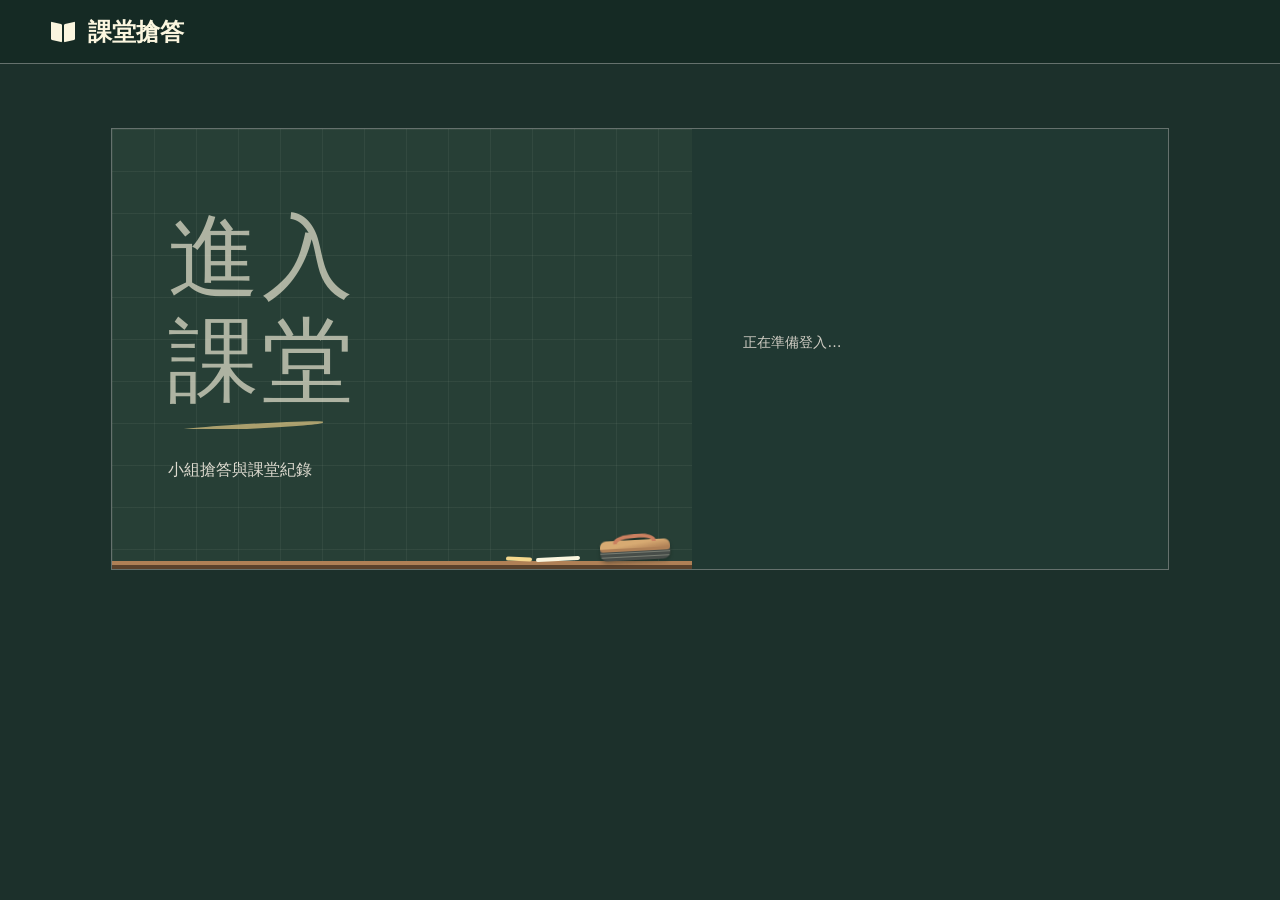
==== commit d815b549: "feat: 改版課程與批改介面，修正課堂流程與題組同步" ====
--- a/public/courses.html
+++ b/public/courses.html
@@ -3,13 +3,14 @@
 <head>
   <link rel="icon" href="/favicon.ico">
   <meta charset="utf-8"><meta name="viewport" content="width=device-width, initial-scale=1">
-  <title>我的課程｜課間</title><meta name="description" content="進入課程、加入小組，查看課堂搶答活動與作答紀錄。"><link rel="stylesheet" href="style.css">
+  <title>我的課程｜課堂搶答</title><meta name="description" content="進入課程、加入小組，查看課堂搶答活動與作答紀錄。"><link rel="stylesheet" href="style.css">
   <script src="/share-code.js" defer></script>
+  <script src="/classroom-drafts.js" defer></script>
   <script src="/workspace.js" defer></script>
   <script type="module" src="/courses.js"></script>
 </head>
 <body>
-  <header class="topbar"><a href="/" class="brand" aria-label="課間首頁"><span class="book-mark" aria-hidden="true"></span>課間<span class="brand-detail">課堂搶答</span></a></header>
+  <header class="topbar"><a href="/" class="brand" aria-label="課堂搶答首頁"><span class="book-mark" aria-hidden="true"></span>課堂搶答</a></header>
   <main class="course-home">
     <div class="course-entry">
       <div class="course-heading"><h1 id="title">進入課堂</h1><p class="board-caption">小組搶答與課堂紀錄</p><span class="board-eraser" aria-hidden="true"></span></div>
--- a/public/style.css
+++ b/public/style.css
@@ -4,19 +4,19 @@
 :root {
   color-scheme: dark;
   --ink: #f3f2e5;
-  --muted: #bfcec3;
+  --muted: #d1cec5;
   --slate: #1c302b;
   --surface: #203832;
-  --soft: #29413a;
-  --line: #536e61;
-  --control: #829d8d;
+  --soft: #303c3e;
+  --line: #65716d;
+  --control: #a6a59c;
   --board: #273f36;
   --board-deep: #152a24;
   --chalk: #fbf6df;
-  --chalk-muted: #cfdacb;
+  --chalk-muted: #dedbd0;
   --signal: #f4d78d;
-  --green: #b3e0be;
-  --wash: #344e41;
+  --blue-chalk: #c0ddff;
+  --wash: #34424e;
   --focus: #ffe29c;
   --red: #ffb5a6;
   --red-wash: #513a34;
@@ -40,6 +40,7 @@
   --gutter: clamp(16px, 4vw, 56px);
   --header-height: 64px;
   color: var(--ink);
+  accent-color: var(--signal);
   background: var(--slate);
   font: 16px/1.65 var(--body-font);
 }
@@ -52,7 +53,7 @@
 [hidden] { display: none !important; }
 button, input, select, textarea { font: inherit; color: inherit; }
 button, summary { cursor: pointer; }
-a { color: var(--green); text-underline-offset: 0.2em; }
+a { color: var(--blue-chalk); text-underline-offset: 0.2em; }
 button { border: 0; background: transparent; }
 :where(button, .primary, .secondary, .danger) { border-radius: 4px; }
 button:disabled, button.busy { opacity: 0.55; cursor: not-allowed; }
@@ -79,7 +80,7 @@
 }
 input::placeholder, textarea::placeholder { color: var(--muted); }
 textarea { resize: vertical; line-height: 1.65; }
-input[type=checkbox] { width: 18px; height: 18px; flex: none; accent-color: var(--green); }
+input[type=checkbox] { width: 18px; height: 18px; flex: none; }
 input:disabled, select:disabled, textarea:disabled { background: var(--soft); color: var(--muted); }
 form > button[type=submit], .course-home form > button { margin-top: 20px; }
 .primary, .secondary, .danger, .text-button, .share-code button, .review-controls button {
@@ -89,11 +90,11 @@
 }
 .primary { background: var(--signal); color: var(--board-deep); }
 .primary:hover:not(:disabled) { background: var(--chalk); }
-.secondary, .share-code button, .review-controls button { border: 1px solid var(--control); color: var(--green); background: var(--surface); }
+.secondary, .share-code button, .review-controls button { border: 1px solid var(--control); color: var(--chalk); background: var(--surface); }
 .secondary:hover:not(:disabled), .share-code button:hover, .review-controls button:hover { background: var(--wash); }
 .danger { color: var(--red); background: var(--red-wash); border: 1px solid var(--red); }
 .danger:hover:not(:disabled) { color: var(--surface); background: var(--red); }
-.text-button { padding-inline: 4px; color: var(--green); text-decoration: underline; text-underline-offset: 0.25em; }
+.text-button { padding-inline: 4px; color: var(--blue-chalk); text-decoration: underline; text-underline-offset: 0.25em; }
 .wide { width: 100%; }
 .muted, .field-hint, .integration-note, .sidebar-note, .inline-help, .answer-time, .chat-context, .monitor-summary {
   color: var(--muted); font-size: 14px; line-height: 1.7;
@@ -106,7 +107,7 @@
 .form-actions, .cluster-actions, .google-controls { margin-top: 20px; }
 .check-label, .multi-checks label, .cluster-answer { display: flex; align-items: center; gap: 8px; min-height: 44px; }
 #notice, .grading-status, .cluster-undo { padding: 12px 16px; margin-block: 12px; background: var(--amber-wash); color: var(--amber); border-radius: 4px; overflow-wrap: anywhere; }
-#notice.success, .grading-status.complete, .cluster-undo { background: var(--wash); color: var(--green); }
+#notice.success, .grading-status.complete, .cluster-undo { background: var(--wash); color: var(--blue-chalk); }
 #notice:empty, .chat-panel p:empty, #own-score-pending:empty { display: none; }
 
 /* The binding and the open-book mark are shared by both entrances. */
@@ -116,10 +117,9 @@
 }
 .brand { margin-right: auto; display: inline-flex; align-items: center; gap: 12px; color: inherit; font: 700 24px/1 var(--display-font); text-decoration: none; white-space: nowrap; }
 .book-mark { width: 25px; height: 22px; display: inline-flex; gap: 2px; align-items: center; }
-.book-mark::before, .book-mark::after { content: ""; width: 11px; height: 18px; background: var(--green); border-radius: 1px; }
+.book-mark::before, .book-mark::after { content: ""; width: 11px; height: 18px; background: var(--chalk); border-radius: 1px; }
 .book-mark::before { transform: skewY(14deg); }
 .book-mark::after { transform: skewY(-14deg); }
-.brand-detail { font: 500 13px/1.2 var(--body-font); border-left: 1px solid var(--control); padding-left: 12px; color: var(--muted); }
 .top-actions { display: flex; align-items: center; gap: 12px; }
 .connection { font-size: 13px; color: var(--muted); }
 .connection.offline { color: var(--red); }
@@ -150,7 +150,7 @@
   min-height: 44px; padding: 8px 12px; margin-bottom: -1px; border-bottom: 3px solid transparent;
   color: var(--muted); font-size: 15px; font-weight: 650;
 }
-.role-switch button[aria-pressed=true], .source-switch button[aria-pressed=true], .workspace-nav button[aria-current=page] { border-color: var(--green); color: var(--green); }
+.role-switch button[aria-pressed=true], .source-switch button[aria-pressed=true], .workspace-nav button[aria-current=page] { border-color: var(--signal); color: var(--signal); }
 .role-switch button:hover, .source-switch button:hover, .workspace-nav button:hover { background: var(--wash); }
 #login h2, .entry-card h2 { margin: 0 0 12px; font-size: 28px; }
 #hint { color: var(--muted); margin-bottom: 24px; text-wrap: pretty; }
@@ -176,11 +176,12 @@
 .nav-disclosure span { overflow: hidden; text-overflow: ellipsis; white-space: nowrap; }
 .nav-disclosure::after { content: ""; width: 6px; height: 6px; flex: none; border: solid currentColor; border-width: 0 1px 1px 0; transform: rotate(45deg); }
 .nav-disclosure:hover, .nav-disclosure[aria-expanded=true], .nav-section:has(a[aria-current]) .nav-disclosure { color: var(--chalk); background: var(--wash); }
+.nav-section:has(a[aria-current]) .nav-disclosure { box-shadow: inset 0 -2px var(--signal); }
 .nav-disclosure[aria-expanded=true]::after { transform: rotate(225deg); }
 .nav-items { position: absolute; top: 100%; left: 0; z-index: 1; min-width: 192px; padding: 8px; border: 1px solid var(--line); background: var(--surface); box-shadow: 0 8px 20px var(--shade); }
 .nav-disclosure[aria-expanded=false] + .nav-items, .work-rail .rail-heading, .work-rail .rail-activity { display: none; }
 .nav-primary .work-link { width: auto; white-space: nowrap; }
-.nav-primary .work-link[aria-current=page] { box-shadow: inset 0 -2px var(--green); }
+.nav-primary .work-link[aria-current=page] { box-shadow: inset 0 -2px var(--signal); }
 .rail-heading {
   display: flex; align-items: center; gap: 12px; margin: 0 0 8px; padding-inline: 4px;
   color: var(--chalk); font: 700 20px/1.35 var(--display-font); overflow-wrap: anywhere;
@@ -193,7 +194,7 @@
 .work-rail .workspace-nav button { margin: 0; border: 0; }
 .work-link:hover, .work-rail .workspace-nav button:hover { background: var(--wash); }
 .work-link[aria-current], .work-rail .workspace-nav button[aria-current=page] {
-  background: var(--wash); color: var(--ink); box-shadow: inset 3px 0 var(--green); font-weight: 700;
+  background: var(--wash); color: var(--ink); box-shadow: inset 3px 0 var(--signal); font-weight: 700;
 }
 .work-profile { position: relative; }
 .work-avatar, .rail-toggle { min-width: 44px; height: 44px; padding: 0; color: var(--ink); font-weight: 700; }
@@ -212,15 +213,12 @@
 .course-home .panel { padding: 24px 0; border-bottom: 1px solid var(--line); }
 .course-home form { max-width: 540px; }
 .index-heading, .panel-heading, .question-top, .live-heading, .sheet-sync-heading { display: flex; align-items: baseline; justify-content: space-between; gap: 12px; }
-.count, .row-detail, .badge { font-size: 14px; color: var(--muted); }
+.count, .badge { font-size: 14px; color: var(--muted); }
 .activity-card { display: flex; align-items: center; justify-content: space-between; gap: 16px; width: 100%; min-height: 60px; padding: 16px 4px; text-align: left; border-bottom: 1px solid var(--line); }
 .activity-card strong, .activity-card > div { min-width: 0; overflow-wrap: anywhere; }
 .activity-card strong { font-size: 18px; }
 .activity-card small { display: block; color: var(--muted); font-size: 13px; }
 .activity-card:hover { background: var(--wash); }
-.course-row { display: grid; grid-template-columns: minmax(0,1fr) auto 9px; gap: 16px; }
-.course-row::after { content: ""; width: 7px; height: 7px; border: solid var(--control); border-width: 1px 1px 0 0; transform: rotate(45deg); }
-.row-detail { max-width: 12em; overflow-wrap: anywhere; }
 .activity-list-entry { padding: 8px 0 16px; border-bottom: 1px solid var(--line); }
 .activity-list-entry > .activity-card { border: 0; }
 .share-code { display: flex; flex-wrap: wrap; align-items: center; gap: 8px 12px; max-width: 100%; min-width: 0; }
@@ -265,13 +263,20 @@
 .phase-steps li { display: flex; align-items: baseline; gap: 8px; padding-block: 8px; color: var(--muted); }
 .phase-steps li > span { font: 13px var(--number-font); }
 .phase-steps small { display: block; font-size: 13px; }
-.phase-steps .current { color: var(--green); font-weight: 700; }
+.phase-steps .current { color: var(--signal); font-weight: 700; }
 #activity:not(.teacher-view) #session-rule, .teacher-view .phase-steps, .teacher-view #session-rule, .teacher-view .code-block p { display: none; }
 .teacher-view .session-layout { display: block; }
 .teacher-view .session-sidebar { display: flex; align-items: center; flex-wrap: wrap; gap: 12px 24px; padding-bottom: 20px; margin-bottom: 20px; border-bottom: 1px solid var(--line); }
 .teacher-view .session-sidebar:empty { display: none; }
 .teacher-view .code-block { flex: 1 1 240px; }
 .teacher-view .code-block .share-code { justify-content: flex-start; }
+.grading-view .session-sidebar { margin: 16px 0 0; padding: 8px 0; border-block: 1px solid var(--line); }
+.grading-view .code-block { flex: 0 1 auto; padding: 0; background: transparent; border: 0; }
+.grading-view .session-main .live-heading { margin-bottom: 4px; }
+.grading-view #monitor-privacy { margin: 4px 0; }
+.grading-view .monitor-toolbar { margin: 8px 0; }
+.grading-view #teacher-monitor { margin-bottom: 16px; }
+.question-card.sent > .wager-hint { display: none; }
 .teacher-view #settings-form, .teacher-view #question-settings { max-width: 760px; }
 .teacher-view #settings-form > h3, .teacher-view #question-settings > h3, .teacher-view #question-settings > .field-hint, .tool-disclosure h3 { display: none; }
 .session-main > .panel, .tool-disclosure { padding: 20px 0; margin-bottom: 16px; border-bottom: 1px solid var(--line); }
@@ -279,7 +284,7 @@
 #settings-form label:first-of-type { margin-top: 0; }
 #quiz-duration { max-width: 14rem; }
 #setup-status.unsaved { color: var(--amber); }
-#round-status, #countdown { margin: 12px 0; color: var(--green); font-weight: 700; }
+#round-status, #countdown { margin: 12px 0; color: var(--signal); font-weight: 700; }
 #countdown { font-size: 18px; font-variant-numeric: tabular-nums; }
 .round-line { display: flex; flex-wrap: wrap; align-items: center; justify-content: space-between; gap: 8px 16px; }
 .round-line:has(#round-controls:not([hidden])) { margin-block: 16px; padding: 12px 16px; border: 1px solid var(--line); background: var(--soft); }
@@ -287,7 +292,7 @@
 .live-heading h2 { margin: 0; }
 .live-heading + p { margin-top: 8px; }
 .phase-pill, .question-status { padding: 4px 8px; background: var(--soft); color: var(--muted); font-size: 13px; line-height: 1.5; font-weight: 650; white-space: nowrap; }
-.phase-pill.active, .question-card.sent .question-status { background: var(--wash); color: var(--green); }
+.phase-pill.active, .question-card.sent .question-status { background: var(--wash); color: var(--blue-chalk); }
 .phase-pill.results { border: 1px solid var(--line); background: var(--surface); }
 .live-ranking { margin: 16px 0; padding-block: 8px; border-block: 1px solid var(--line); }
 .live-ranking p { margin: 0 0 8px; color: var(--muted); font-size: 13px; }
@@ -309,10 +314,10 @@
 .question-card textarea { min-height: 96px; }
 .stake { max-width: 12rem; }
 .published-reference, .cluster-undo { padding: 12px 16px; margin-block: 12px; background: var(--wash); }
-.published-reference strong, .winner, .result-number { color: var(--green); }
+.published-reference strong, .winner { color: var(--blue-chalk); }
 .question-config-unit { border-top: 1px solid var(--line); }
 .question-config-unit > summary { display: flex; align-items: center; gap: 12px; padding: 16px 0; }
-.question-config-unit > summary::after { content: "+"; color: var(--green); font-size: 20px; }
+.question-config-unit > summary::after { content: "+"; color: var(--signal); font-size: 20px; }
 .question-config-unit[open] > summary::after { content: "−"; }
 .question-config-summary { margin-left: auto; color: var(--muted); font-size: 13px; font-weight: 400; }
 .question-config-child { padding: 8px 16px 16px; background: var(--surface); border-block-start: 1px solid var(--line); }
@@ -333,20 +338,23 @@
 #monitor-table td { min-width: 180px; }
 .cell-answer { display: block; white-space: pre-wrap; overflow-wrap: anywhere; }
 .cell-answer[tabindex] { max-height: 224px; overflow: auto; }
-.answer-reading-hint { display: block; margin-bottom: 4px; color: var(--green); font-size: 13px; }
+.answer-reading-hint { display: block; margin-bottom: 4px; color: var(--chalk); font-size: 13px; }
 .review-controls { margin-top: 12px; }
 .review-controls button { min-height: 36px; font-size: 14px; padding: 4px 8px; }
+.review-controls [data-verdict=correct] { color: var(--blue-chalk); }
 .review-controls [data-verdict=incorrect], #chat-send-status { color: var(--red); }
+.review-controls [data-verdict]:disabled:not(.busy) { opacity: 1; border-color: currentColor; background: var(--wash); }
+.review-controls [data-verdict=incorrect]:disabled:not(.busy) { background: var(--red-wash); }
 .unsent, .cluster-verdict { color: var(--muted); }
 .course-ranking, #scoreboard-table table { table-layout: fixed; font-variant-numeric: tabular-nums; }
 #report-table table { min-width: 60rem; }
 #report-table th { white-space: nowrap; }
-#report-table td:nth-child(2) { min-width: 10rem; }
+#report-table td:nth-child(3) { min-width: 10rem; }
 .report-scroll-help { display: none; }
 .course-ranking tr > :first-child { width: 4em; }
 .course-ranking tr > :last-child { width: 6em; text-align: right; }
 #scoreboard-table tr > :first-child, #scoreboard-table tr > :last-child { width: 16%; }
-.ranking-own { color: var(--green); margin-inline-start: 8px; }
+.ranking-own { color: var(--blue-chalk); margin-inline-start: 8px; }
 .results-list { margin: 16px 0; }
 .result-row { display: grid; grid-template-columns: 64px minmax(0,1fr); gap: 16px; padding: 16px 0; border-top: 1px solid var(--line); }
 .full-answer .result-answer { max-height: 320px; overflow: auto; }
@@ -355,21 +363,22 @@
 .cluster-answer { align-items: flex-start; border-top: 1px solid var(--line); padding-block: 12px; }
 .cluster-answer-content { min-width: 0; }
 .cluster-answer-text, .cluster-verdict { display: block; }
-.inline-help summary, .tool-disclosure > summary, .teacher-reference > summary { color: var(--green); }
+.inline-help summary, .tool-disclosure > summary, .teacher-reference > summary { color: var(--blue-chalk); }
 .sheet-sync-panel { max-width: 100%; min-width: 0; margin-block: 12px; }
 .sheet-sync-heading strong, .sheet-sync-feedback p { overflow-wrap: anywhere; }
 .sheet-sync-feedback p { margin: 4px 0; }
+#sheet-sync-status[data-state="readonly"] { display: none; }
 .sheet-sync-panel summary { font-size: 14px; }
 #end-dialog { width: min(460px, 90%); background: var(--surface); color: var(--ink); padding: 24px; border: 1px solid var(--control); border-radius: 4px; }
 #end-dialog::backdrop { background: var(--backdrop); }
-.activity-chat { position: fixed; left: max(12px, env(safe-area-inset-left)); bottom: max(12px, env(safe-area-inset-bottom)); z-index: 5; max-width: calc(100% - 24px); border: 1px solid var(--board); border-radius: 4px; background: var(--surface); }
-.activity-chat > summary { min-height: 44px; padding: 8px 16px; color: var(--chalk); background: var(--board); }
+.activity-chat { position: fixed; left: max(12px, env(safe-area-inset-left)); bottom: max(12px, env(safe-area-inset-bottom)); z-index: 5; max-width: calc(100% - 24px); border: 1px solid var(--control); border-radius: 4px; background: var(--surface); }
+.activity-chat > summary { min-height: 44px; padding: 8px 16px; color: var(--chalk); background: var(--soft); }
 .activity-chat[open] { width: 340px; max-height: 80dvh; overflow: auto; box-shadow: 0 8px 24px var(--shade); }
 .chat-panel { padding: 12px; }
 #chat-log { max-height: min(35dvh,240px); overflow: auto; overscroll-behavior: contain; }
 #chat-log p { overflow-wrap: anywhere; margin-block: 8px; }
 #chat-log strong, #chat-log span { display: block; }
-#chat-log strong { color: var(--green); font-size: 14px; }
+#chat-log strong { color: var(--blue-chalk); font-size: 14px; }
 #chat-log span { white-space: pre-wrap; }
 #chat-form { display: grid; grid-template-columns: minmax(0,1fr) auto; gap: 8px; align-items: center; }
 #chat-form label { grid-column: 1 / -1; margin: 0; }
@@ -379,7 +388,7 @@
 .setup-guide code { overflow-wrap: anywhere; }
 .setup-steps { padding-left: 24px; margin: 24px 0; }
 .setup-steps > li { padding: 12px 0; border-top: 1px solid var(--line); }
-.setup-steps > li::marker { color: var(--green); font-weight: 700; }
+.setup-steps > li::marker { color: var(--signal); font-weight: 700; }
 
 @media (max-width: 1120px) {
   .has-workspace .brand { margin-right: auto; }
@@ -390,7 +399,7 @@
   .nav-disclosure { display: none; }
   .nav-items, .nav-disclosure[aria-expanded=false] + .nav-items { display: block; position: static; min-width: 0; padding: 0; border: 0; background: transparent; box-shadow: none; }
   .work-rail .work-link, .work-rail .workspace-nav button { padding-inline: 20px 8px; }
-  .nav-primary .work-link[aria-current=page] { box-shadow: inset 3px 0 var(--green); }
+  .nav-primary .work-link[aria-current=page] { box-shadow: inset 3px 0 var(--signal); }
 }
 @media (max-width: 960px) {
   .dashboard-grid { grid-template-columns: minmax(0,1fr); }
@@ -423,8 +432,6 @@
   .session-main { margin-top: 16px; }
   .teacher-view .session-sidebar { gap: 12px; }
   #activity:not(.teacher-view) .phase-steps { display: none; }
-  .course-row { gap: 8px; }
-  .row-detail { max-width: 7em; }
   .record summary small { display: block; margin-left: 0; }
   .dashboard-grid .panel, .question-card, #settings-form { padding: 16px; }
   #scoreboard-table td, #scoreboard-table th { padding: 8px 4px; }
@@ -433,7 +440,6 @@
 @media (max-width: 420px) {
   .topbar { gap: 4px; padding-inline: 12px; }
   .brand { gap: 8px; font-size: 21px; }
-  .brand-detail { font-size: 12px; padding-left: 8px; }
   .top-actions .connection { font-size: 12px; }
   .top-actions .text-button { font-size: 12px; }
   .entry-controls, .entry-card { padding: 20px; }
@@ -451,14 +457,14 @@
 .review-outcome { font-size: 16px; }
 .review-stage:is([data-effect=erase], [data-effect=restore]) {
   display: grid; align-content: center; gap: 4px; max-width: 26rem; min-height: 7rem;
-  padding: 12px 16px; border-inline-start: 3px solid var(--green); background: var(--board-deep);
+  padding: 12px 16px; border-inline-start: 3px solid var(--blue-chalk); background: var(--board-deep);
 }
 .review-stage[data-effect=erase] { border-inline-start-color: var(--red); }
 .review-stage[data-effect=erase] .review-caption { color: var(--red); font-size: 20px; font-weight: 700; line-height: 1.35; }
 .review-stage[data-effect=stamp] { container-type: inline-size; max-width: 26rem; padding: 10px 16px 18px; background: var(--board-deep); }
 .verdict-stamp {
   display: inline-block; margin: 6px 0 0; padding: 2px 8px; border: 5px double currentColor; border-radius: 4px 2px 5px 2px;
-  color: var(--green); font: 700 clamp(32px, 14cqi, 44px)/1.05 var(--display-font);
+  color: var(--blue-chalk); font: 700 clamp(32px, 14cqi, 44px)/1.05 var(--display-font);
   transform: rotate(-5deg); transform-origin: 20% 50%;
 }
 .review-revert { margin: 0; padding: 2px 0; min-height: 34px; font-size: 13px; }
@@ -495,14 +501,16 @@
   transform: translate(-50%,-50%) rotate(-9deg);
 }
 #priority-track { width: min(240px,100%); margin: -4px 0 16px; background: var(--line); overflow: hidden; }
-#priority-track span { display: block; height: 4px; background: var(--green); transform-origin: left; }
-#heartbeat-setting label { width: fit-content; margin: 0 0 8px; color: var(--muted); font-size: 14px; }
+#priority-track span { display: block; height: 4px; background: var(--signal); transform-origin: left; }
+#countdown-sound-setting { display: flex; align-items: center; flex-wrap: wrap; gap: 0 12px; margin-bottom: 8px; }
+#countdown-sound-setting label { margin: 0; color: var(--muted); font-size: 14px; }
+#countdown-sound-setting .field-hint { flex-basis: 100%; margin: 0; }
 .podium-slip {
   display: inline-block; max-width: 100%; padding: 0 8px; background: var(--soft);
   border-inline-start: 2px solid var(--wood); color: var(--ink); transform-origin: left;
 }
-[data-podium="1"] .podium-slip { background: var(--wash); border-color: var(--green); }
-.rank-star { display: inline-block; color: var(--green); margin-left: .3em; font-size: 1.12em; line-height: 1; }
+[data-podium="1"] .podium-slip { background: var(--wash); border-color: var(--signal); }
+.rank-star { display: inline-block; color: var(--signal); margin-left: .3em; font-size: 1.12em; line-height: 1; }
 @media (prefers-reduced-motion: reduce) {
   .review-stage:is([data-effect=erase], [data-effect=restore]) { min-height: 0; }
   #priority-track { display: none; }
@@ -512,3 +520,124 @@
   h1, h2, .question-top h3, .result-number, .verdict-stamp, .chalk-answer b { mask-image: none; }
   .board-eraser { border: 2px solid CanvasText; }
 }
+
+/* Course shelves and the teacher's reading desk. */
+.course-home .panel:has(.course-toolbar) { padding-top: 16px; }
+.course-toolbar {
+  display: flex; flex-wrap: wrap; align-items: center; gap: 6px;
+  padding: 8px; margin-bottom: 24px; border-radius: 8px;
+  color: #263e34; background: #e7e9dc;
+}
+.course-toolbar button { min-height: 40px; padding: 6px 15px; }
+.course-toolbar .primary { background: #284c40; color: #fff9df; }
+.course-toolbar .primary:hover { background: #345f51; }
+.course-toolbar .secondary { background: transparent; border-color: transparent; color: inherit; }
+.course-toolbar .secondary:hover { background: #d5dccd; }
+.course-toolbar :focus-visible { outline-color: #3d6659; outline-offset: 0; }
+.index-heading { align-items: center; justify-content: flex-start; margin-bottom: 12px; }
+.index-heading h2 { margin: 0; }
+.gallery-controls { display: flex; margin-left: auto; gap: 6px; }
+.gallery-arrow {
+  width: 40px; height: 40px; border: 1px solid var(--line); border-radius: 50%;
+  display: grid; place-content: center; font: 26px/1 var(--body-font);
+}
+.gallery-arrow:disabled { opacity: .38; }
+.card-track {
+  display: grid; grid-auto-flow: column; grid-auto-columns: min(276px, 83%); gap: 16px;
+  overflow-x: auto; overscroll-behavior-x: contain; scroll-snap-type: x proximity;
+  padding: 5px 5px 14px; scrollbar-color: var(--control) transparent; scrollbar-width: thin;
+}
+.gallery-card {
+  --cover: #496b60; --stripe: #b5cdc1;
+  min-width: 0; display: flex; flex-direction: column; overflow: hidden;
+  padding: 0; text-align: start; border: 1px solid #73877a; border-radius: 10px;
+  background: var(--board-deep); color: var(--ink); scroll-snap-align: start; scroll-margin-inline: 5px;
+}
+.gallery-card:nth-child(3n+2), .gallery-card.preparing { --cover: #435d70; --stripe: #accad8; }
+.gallery-card:nth-child(3n), .gallery-card.results { --cover: #60584a; --stripe: #d7bd96; }
+.gallery-card.active { --cover: #39674a; --stripe: #c0df9c; }
+.card-cover {
+  position: relative; display: flex; align-items: flex-end; min-height: 82px; padding: 12px 18px;
+  overflow: hidden; border-bottom: 1px solid var(--stripe);
+  background: repeating-linear-gradient(0deg, transparent 0 15px, #fff1 15px 16px), var(--cover);
+}
+.card-cover::after {
+  content: ""; position: absolute; width: 85px; height: 90px; top: 21px; right: -2px;
+  transform: rotate(-13deg); border: 2px solid var(--stripe); border-radius: 3px;
+  box-shadow: -4px 5px var(--cover), -5px 6px var(--stripe);
+  background: linear-gradient(to right, transparent 16%, var(--stripe) 16% 18%, transparent 18%), var(--cover);
+}
+.card-caption { font-size: 14px; font-weight: 650; color: #fff9ea; }
+.card-body { display: grid; gap: 8px; align-content: start; padding: 16px 18px 18px; }
+.card-body strong { font: 700 23px/1.35 var(--display-font); overflow-wrap: anywhere; }
+.card-detail { font-size: 15px; color: var(--muted); overflow-wrap: anywhere; }
+button.gallery-card:hover { border-color: var(--chalk); background: var(--surface); }
+.course-summary, .team-heading, .session-actions { display: flex; align-items: center; flex-wrap: wrap; gap: 8px 16px; }
+.course-summary { justify-content: space-between; }
+.team-heading { flex: 1 1 320px; min-width: 0; }
+.team-heading h2 { margin: 0; overflow-wrap: anywhere; }
+.team-label { width: 100%; font-size: 14px; color: var(--muted); }
+.team-total { color: var(--signal); font: 700 21px/1.4 var(--display-font); }
+.session-actions { justify-content: flex-end; }
+.session-actions .badge { max-width: 100%; }
+.session-actions #end { font-size: 14px; }
+.review-workspace .session-layout {
+  display: grid; align-items: start; grid-template-columns: minmax(206px,27%) minmax(0,1fr);
+  grid-template-areas: "guide grading" "details grading"; gap: 16px 24px;
+  grid-template-rows: auto 1fr;
+}
+.review-workspace .session-main { grid-area: grading; }
+.review-workspace .session-sidebar { grid-area: details; display: grid; align-content: start; margin: 0; }
+.review-workspace .session-sidebar .code-block { min-width: 0; }
+#review-guide {
+  grid-area: guide; min-width: 0; padding: 16px; border: 1px solid var(--line);
+  background: var(--board-deep); border-radius: 8px;
+}
+.guide-heading { display: flex; align-items: baseline; justify-content: space-between; gap: 12px; }
+.guide-heading h2 { margin: 0; font-size: 23px; }
+#guide-mode { font-size: 13px; color: var(--muted); }
+#guide-round { color: var(--signal); margin: 6px 0 10px; }
+#guide-timeline {
+  display: flex; overflow-x: auto; gap: 5px; padding: 4px 3px 9px; margin: 0; list-style: none;
+  scrollbar-width: thin; scrollbar-color: var(--control) transparent;
+}
+#guide-timeline li { flex: none; }
+#guide-timeline button {
+  display: grid; min-width: 54px; gap: 4px; justify-items: center; padding: 6px 8px;
+  border: 1px solid var(--line); border-top: 3px solid var(--line); border-radius: 4px;
+}
+#guide-timeline button[data-state="已關閉"] { border-top-color: #a9c8bc; background: #2c423a; }
+#guide-timeline button[data-state="作答中"] { border-top-color: var(--signal); color: var(--signal); }
+#guide-timeline button[aria-pressed=true] { box-shadow: inset 0 0 0 1px var(--blue-chalk); }
+#guide-timeline small { font-size: 12px; }
+#guide-reading { margin-top: 10px; border-top: 1px solid var(--line); padding-top: 12px; }
+#guide-question { font-size: 16px; margin-bottom: 6px; }
+#guide-prompts { overflow-y: auto; max-height: 14rem; overscroll-behavior-y: contain; }
+#guide-prompts p { white-space: pre-wrap; overflow-wrap: anywhere; margin: 0 0 4px; }
+#review-guide .sheet-sync-panel { margin: 14px 0 0; border-top: 1px solid var(--line); padding-top: 8px; }
+.student-stamp { font-size: 30px; margin: 6px 4px 10px; }
+#report-table .student-stamp { font-size: 22px; border-width: 3px; white-space: nowrap; }
+@media (prefers-reduced-motion: no-preference) {
+  button.gallery-card { transition: transform 150ms ease, border-color 150ms ease; }
+  @media (hover: hover) { button.gallery-card:hover { transform: translateY(-2px); } }
+}
+@media (max-width: 760px) {
+  .review-workspace .session-layout { grid-template-columns: minmax(0,1fr); grid-template-areas: "guide" "grading" "details"; grid-template-rows: auto; }
+  .review-workspace .session-main { margin-top: 0; }
+  #guide-prompts { max-height: 7rem; }
+  .course-toolbar { gap: 2px; }
+  .course-toolbar button { padding-inline: 12px; }
+  .session-actions { flex: 0 1 auto; }
+  .section-heading:has(#end:not([hidden])) { flex-wrap: wrap; }
+}
+@media (min-width: 1121px) {
+  .topbar .nav-primary {
+    background: #e7e9dc; padding: 3px; border-radius: 7px; gap: 2px;
+  }
+  .topbar .nav-primary .work-link { color: #263e34; }
+  .topbar .nav-primary .work-link:hover { background: #d5dccd; }
+  .topbar .nav-primary .work-link[aria-current] { background: #284c40; color: #fff9df; box-shadow: none; }
+  .topbar .nav-primary .work-link:focus-visible { outline-color: #4c715f; outline-offset: 0; }
+  .course-index .course-toolbar { display: none; }
+}
+#guide-timeline button[aria-current="step"] { border-top-color: var(--signal); }
